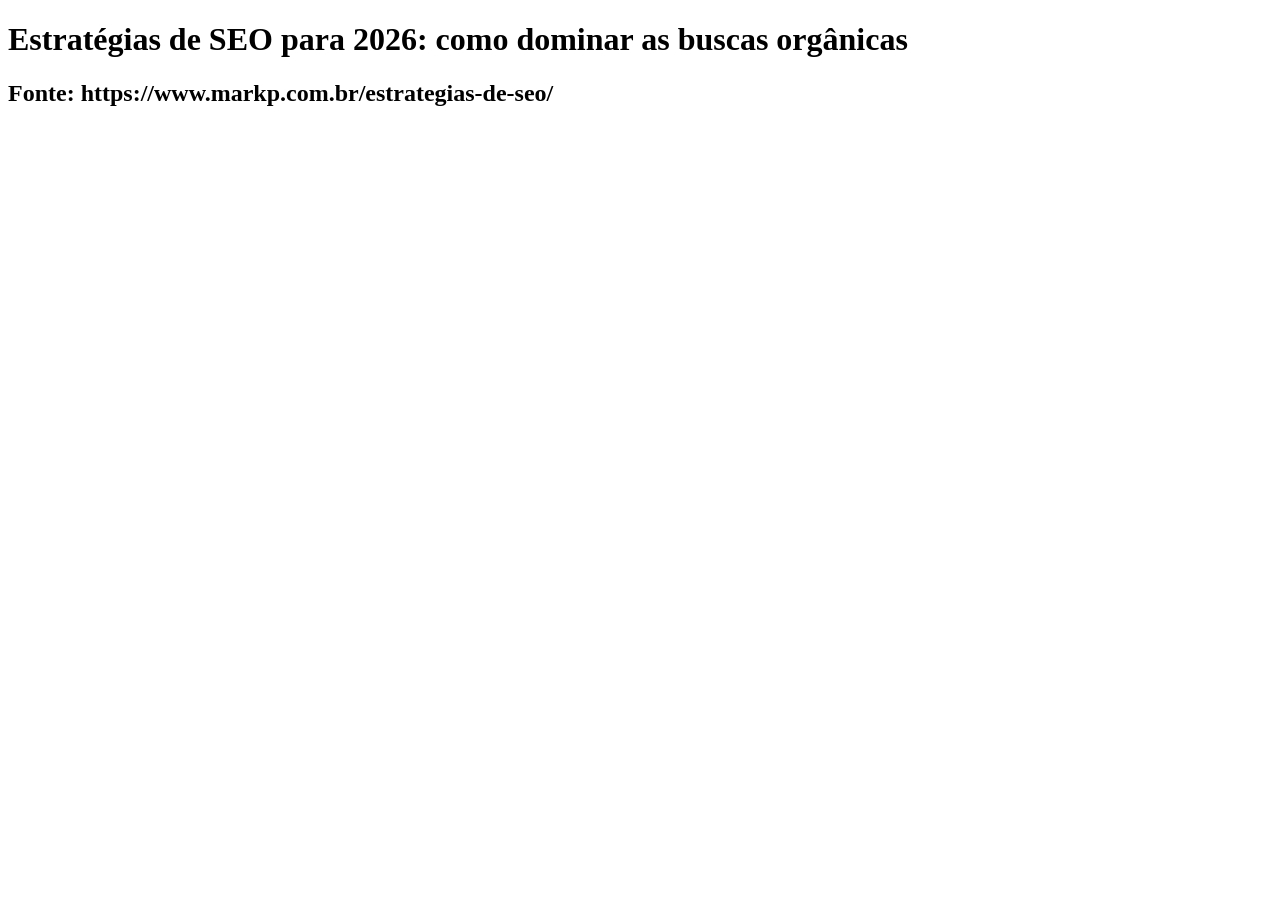
==== main.html @ b08e0358 "primeiro html" ====
<!DOCTYPE html>
<html lang="pt-br">
<head>
    <meta charset="UTF-8">
    <meta name="viewport" content="width=device-width, initial-scale=1.0">
    <title>Estratégias de SEO em 2026</title>
    <link rel="stylesheet" href="style.css">
</head>
<body>

    <h1 class="titulo">Estratégias de SEO para 2026: como dominar as buscas orgânicas</h1>
    <h2>Fonte: https://www.markp.com.br/estrategias-de-seo/</h2>


</body>
</html>
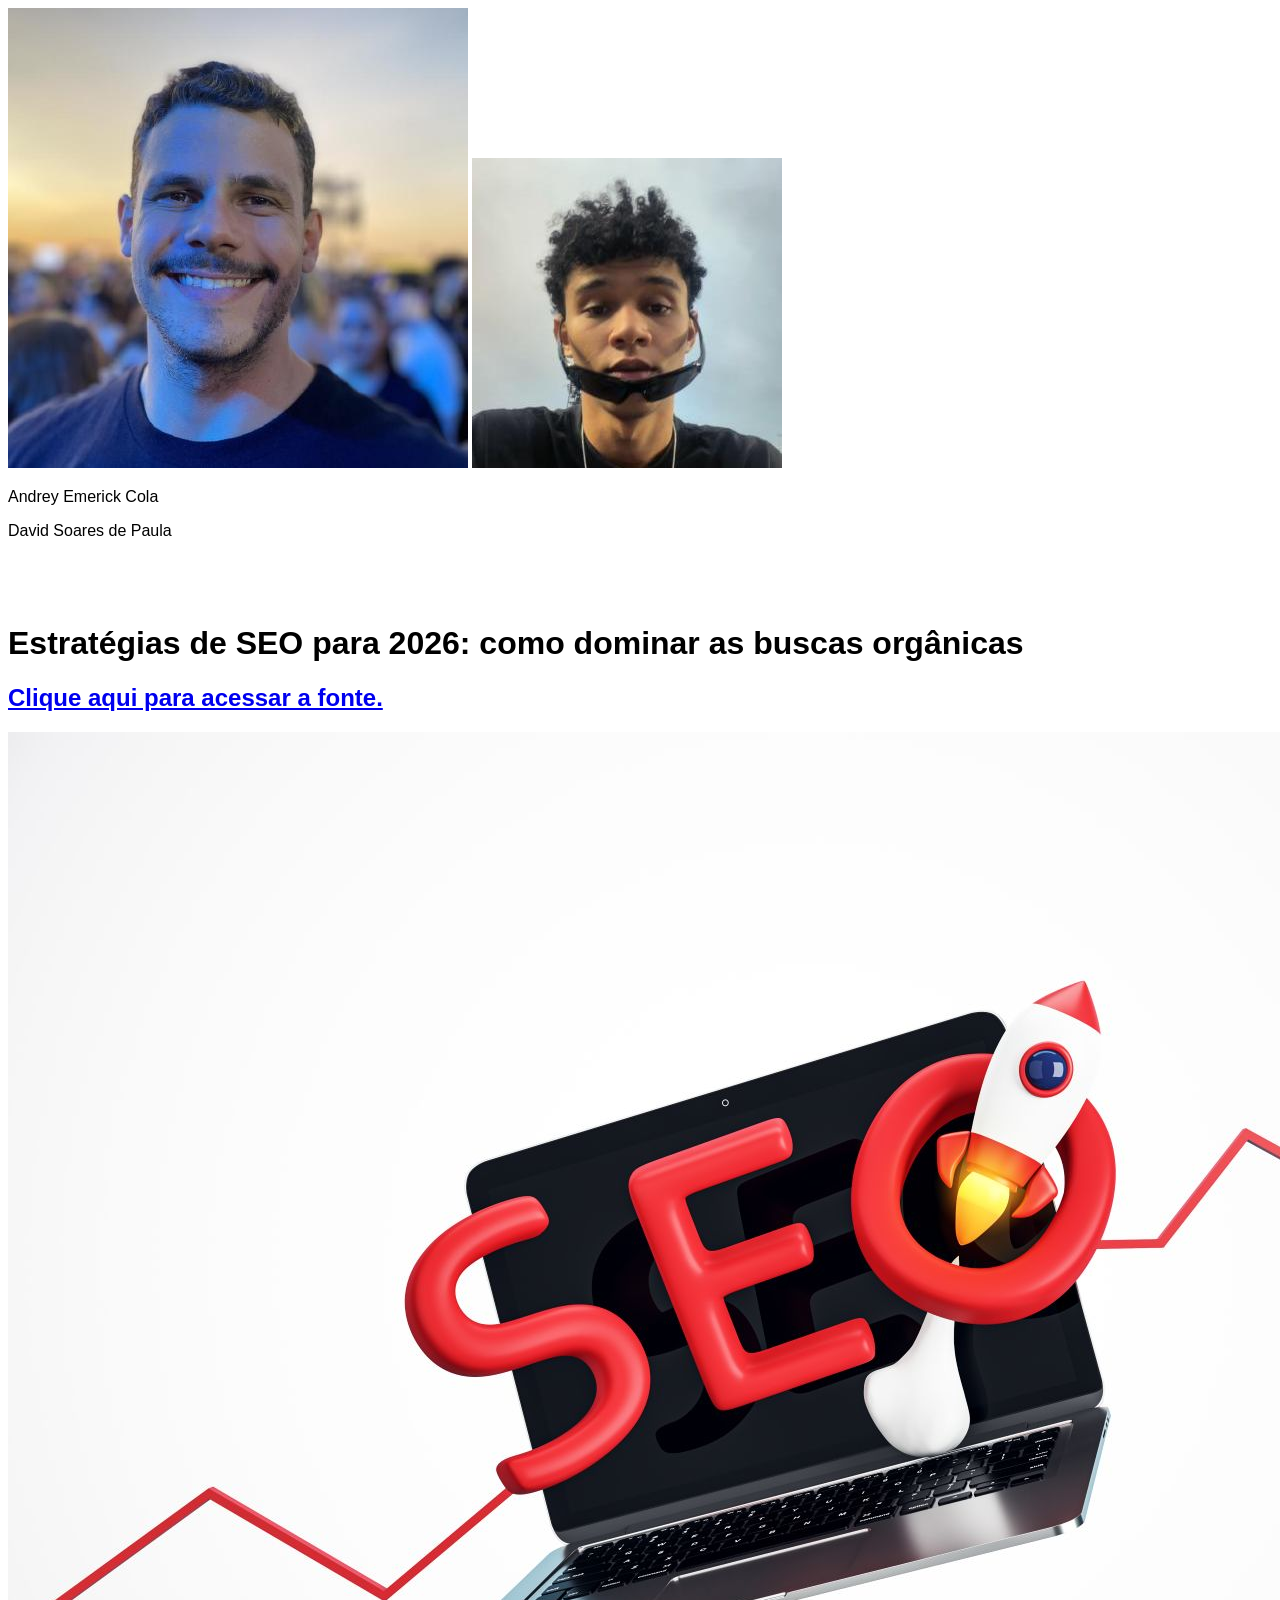
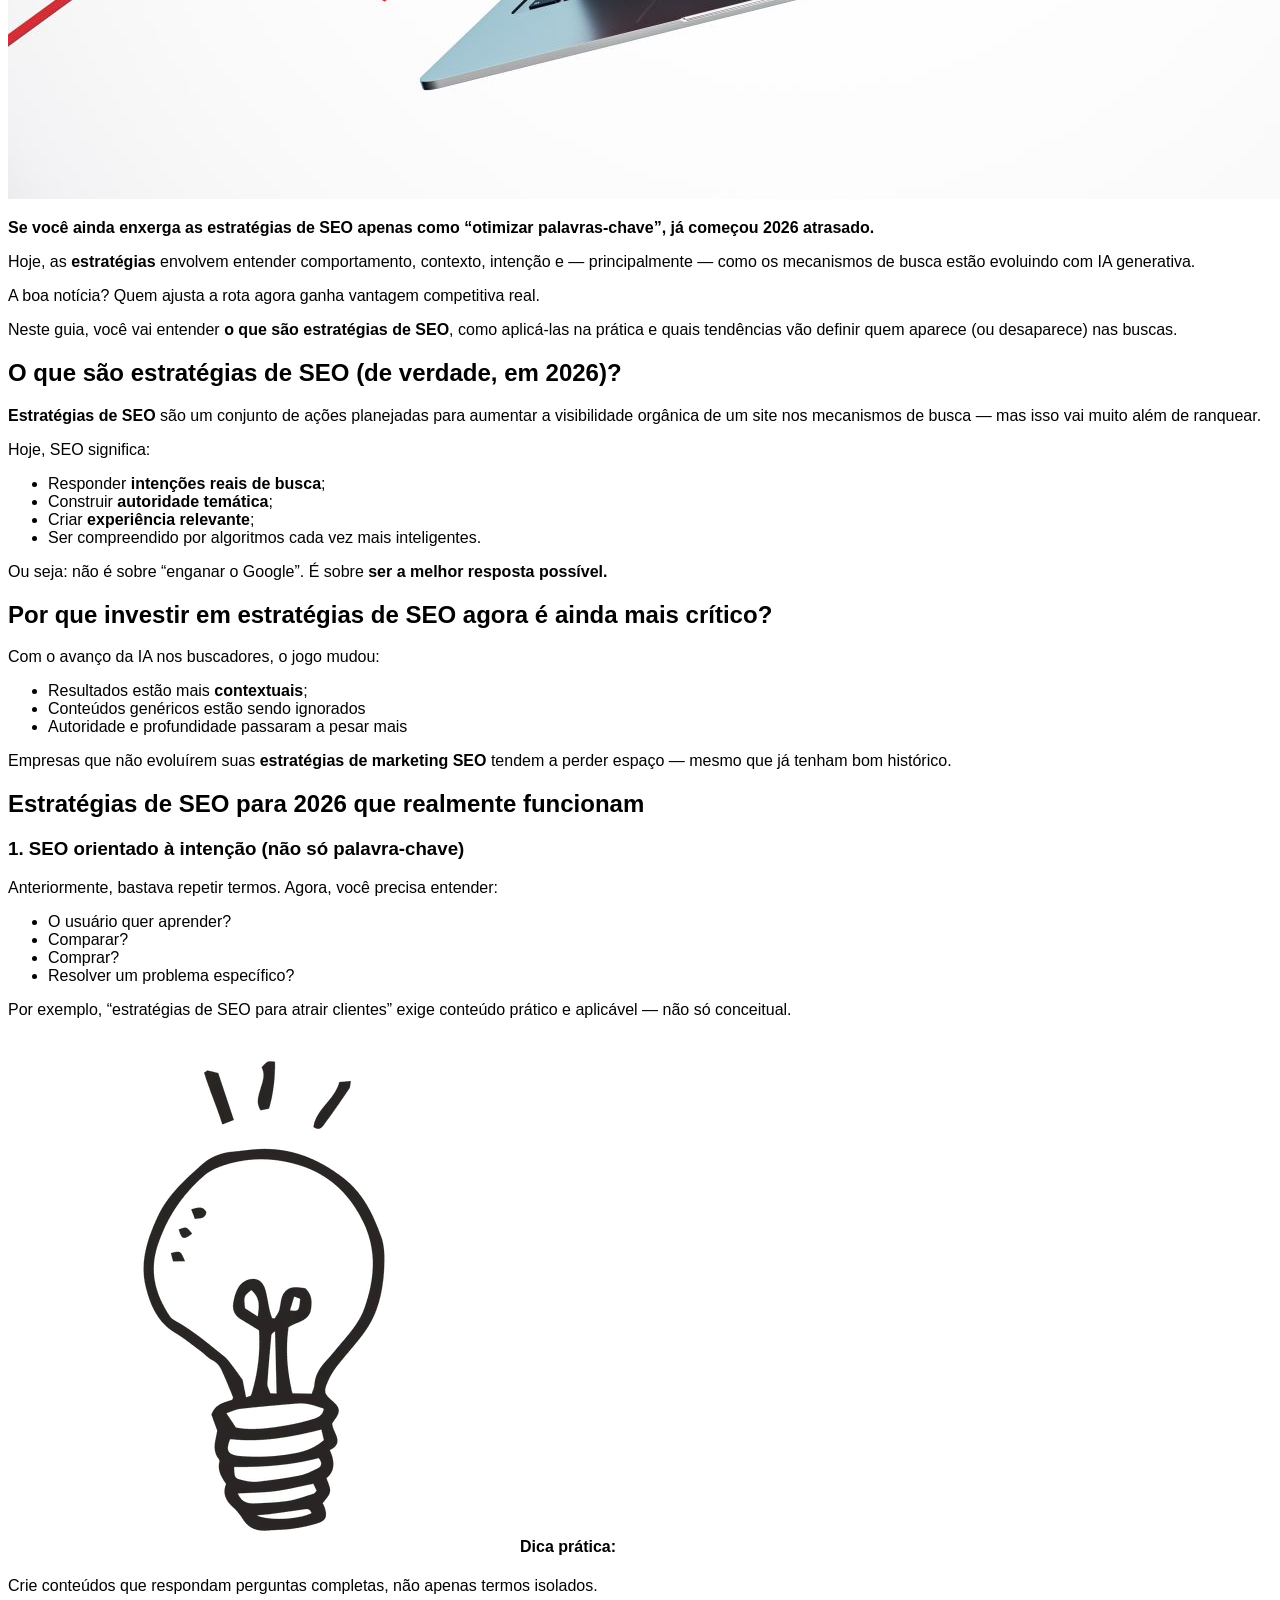
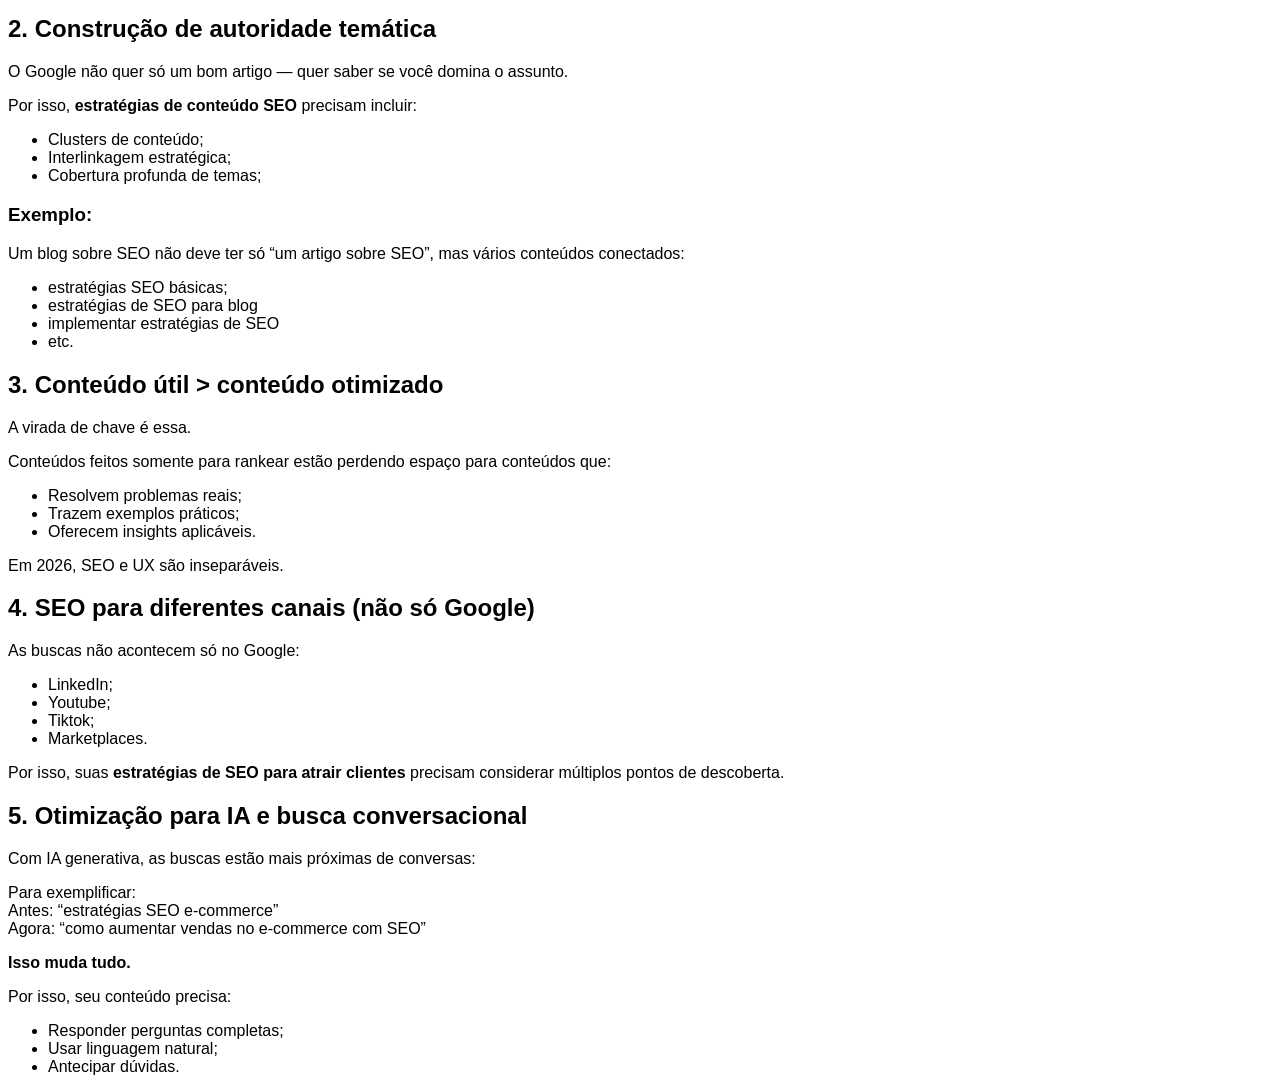
==== commit 92dd441a: "ate quinto topico" ====
--- a/main.html
+++ b/main.html
@@ -7,10 +7,103 @@
     <link rel="stylesheet" href="style.css">
 </head>
 <body>
+    <header>
+        <img src="assets/andrey_pfp.jpg" alt="Foto de perfil aluno Andrey">
+        <img src="assets/david_pfp.jpg" alt="Foto de perfil aluno David">
+        <p>Andrey Emerick Cola</p>
+        <p>David Soares de Paula</p>
+        <img src="assets/logoUnoesteBranco.png" alt="Logo Universidade do Oeste Paulista">
+    </header>
+    <div>
+        <h1>Estratégias de SEO para 2026: como dominar as buscas orgânicas</h1>
+        <h2><a href="https://www.markp.com.br/estrategias-de-seo/">Clique aqui para acessar a fonte.</a></h2>
+        <img src="assets/MarkP-Estrategias-de-SEO-MarkP.jpg" alt="Imagem Ilustrativa do Termo SEO">
+        <p><strong>Se você ainda enxerga as estratégias de SEO apenas como “otimizar palavras-chave”, já começou 2026 atrasado.</strong></p>
+        <p>Hoje, as <strong>estratégias</strong> envolvem entender comportamento, contexto, intenção e — principalmente — como os mecanismos de busca estão evoluindo com IA generativa.</p>
+        <p>A boa notícia? Quem ajusta a rota agora ganha vantagem competitiva real.</p>
+        <p>Neste guia, você vai entender <strong>o que são estratégias de SEO</strong>, como aplicá-las na prática e quais tendências vão definir quem aparece (ou desaparece) nas buscas. </p>
+    
+        <h2>O que são estratégias de SEO (de verdade, em 2026)?</h2>
+        <p><strong>Estratégias de SEO</strong> são um conjunto de ações planejadas para aumentar a visibilidade orgânica de um site nos mecanismos de busca — mas isso vai muito além de ranquear.</p>
+        <p>Hoje, SEO significa:</p>
+        <ul>
+            <li>Responder <strong>intenções reais de busca</strong>;</li>
+            <li>Construir <strong>autoridade temática</strong>;</li>
+            <li>Criar <strong>experiência relevante</strong>;</li>
+            <li>Ser compreendido por algoritmos cada vez mais inteligentes.</li>
+        </ul>
+        <p>Ou seja: não é sobre “enganar o Google”. É sobre <strong>ser a melhor resposta possível.</strong></p>
 
-    <h1 class="titulo">Estratégias de SEO para 2026: como dominar as buscas orgânicas</h1>
-    <h2>Fonte: https://www.markp.com.br/estrategias-de-seo/</h2>
+        <h2>Por que investir em estratégias de SEO agora é ainda mais crítico?</h2>
+        <p>Com o avanço da IA nos buscadores, o jogo mudou:</p>
+        <ul>
+            <li>Resultados estão mais <strong>contextuais</strong>;</li>
+            <li>Conteúdos genéricos estão sendo ignorados </li>
+            <li>Autoridade e profundidade passaram a pesar mais</li>
+        </ul>
+        <p>Empresas que não evoluírem suas <strong>estratégias de marketing SEO</strong> tendem a perder espaço — mesmo que já tenham bom histórico.</p>
 
+        <h2>Estratégias de SEO para 2026 que realmente funcionam</h2>
+        <h3>1. SEO orientado à intenção (não só palavra-chave)</h3>
+        <p>Anteriormente, bastava repetir termos. Agora, você precisa entender:</p>
+        <ul>
+            <li>O usuário quer aprender?</li>
+            <li>Comparar?</li>
+            <li>Comprar?</li>
+            <li>Resolver um problema específico?</li>
+        </ul>
+        <p>Por exemplo, “estratégias de SEO para atrair clientes” exige conteúdo prático e aplicável — não só conceitual.</p>
+        <h4><img src="assets/lampada.webp" alt="Imagem Ilustrativa">Dica prática:</h4>
+        <p>Crie conteúdos que respondam perguntas completas, não apenas termos isolados.</p>
+
+        <h2>2. Construção de autoridade temática</h2>
+        <p>O Google não quer só um bom artigo — quer saber se você domina o assunto.</p>
+        <p>Por isso, <strong>estratégias de conteúdo SEO</strong> precisam incluir:</p>
+        <ul>
+            <li>Clusters de conteúdo;</li>
+            <li>Interlinkagem estratégica;</li>
+            <li>Cobertura profunda de temas;</li>
+        </ul>
+        <h3>Exemplo:</h3>
+        <p>Um blog sobre SEO não deve ter só “um artigo sobre SEO”, mas vários conteúdos conectados:</p>
+        <ul>
+            <li>estratégias SEO básicas;</li>
+            <li>estratégias de SEO para blog</li>
+            <li>implementar estratégias de SEO</li>
+            <li>etc.</li>
+        </ul>
+
+        <h2>3. Conteúdo útil > conteúdo otimizado</h2>
+        <p>A virada de chave é essa.</p>
+        <p>Conteúdos feitos somente para rankear estão perdendo espaço para conteúdos que:</p>
+        <ul>
+            <li>Resolvem problemas reais;</li>
+            <li>Trazem exemplos práticos;</li>
+            <li>Oferecem insights aplicáveis.</li>
+        </ul>
+        <p>Em 2026, SEO e UX são inseparáveis.</p>
+
+        <h2>4. SEO para diferentes canais (não só Google)</h2>
+        <p>As buscas não acontecem só no Google:</p>
+        <ul>
+            <li>LinkedIn;</li>
+            <li>Youtube;</li>
+            <li>Tiktok;</li>
+            <li>Marketplaces.</li>
+        </ul>
+        <p>Por isso, suas <strong>estratégias de SEO para atrair clientes</strong> precisam considerar múltiplos pontos de descoberta.</p>
+        
+        <h2>5. Otimização para IA e busca conversacional</h2>
+        <p>Com IA generativa, as buscas estão mais próximas de conversas:</p>
+        <p>Para exemplificar:<br>Antes: “estratégias SEO e-commerce”<br>Agora: “como aumentar vendas no e-commerce com SEO”</p>
+        <p><strong>Isso muda tudo.</strong></p>
+        <p>Por isso, seu conteúdo precisa:</p>
+        <ul>
+            <li>Responder perguntas completas;</li>
+            <li>Usar linguagem natural;</li>
+            <li>Antecipar dúvidas.</li>
+        </ul>
+    </div>
 
 </body>
 </html>
--- a/style.css
+++ b/style.css
@@ -0,0 +1,13 @@
+*{
+    font-family: 'Trebuchet MS', 'Lucida Sans Unicode', 'Lucida Grande', 'Lucida Sans', Arial, sans-serif;
+}
+.titulo{
+    margin-top: 50px;
+    text-align: center;
+    font-size: 3rem;
+    text-transform: uppercase;
+}
+.subtitulo{
+    text-align: center;
+    font-size: 1rem;
+}
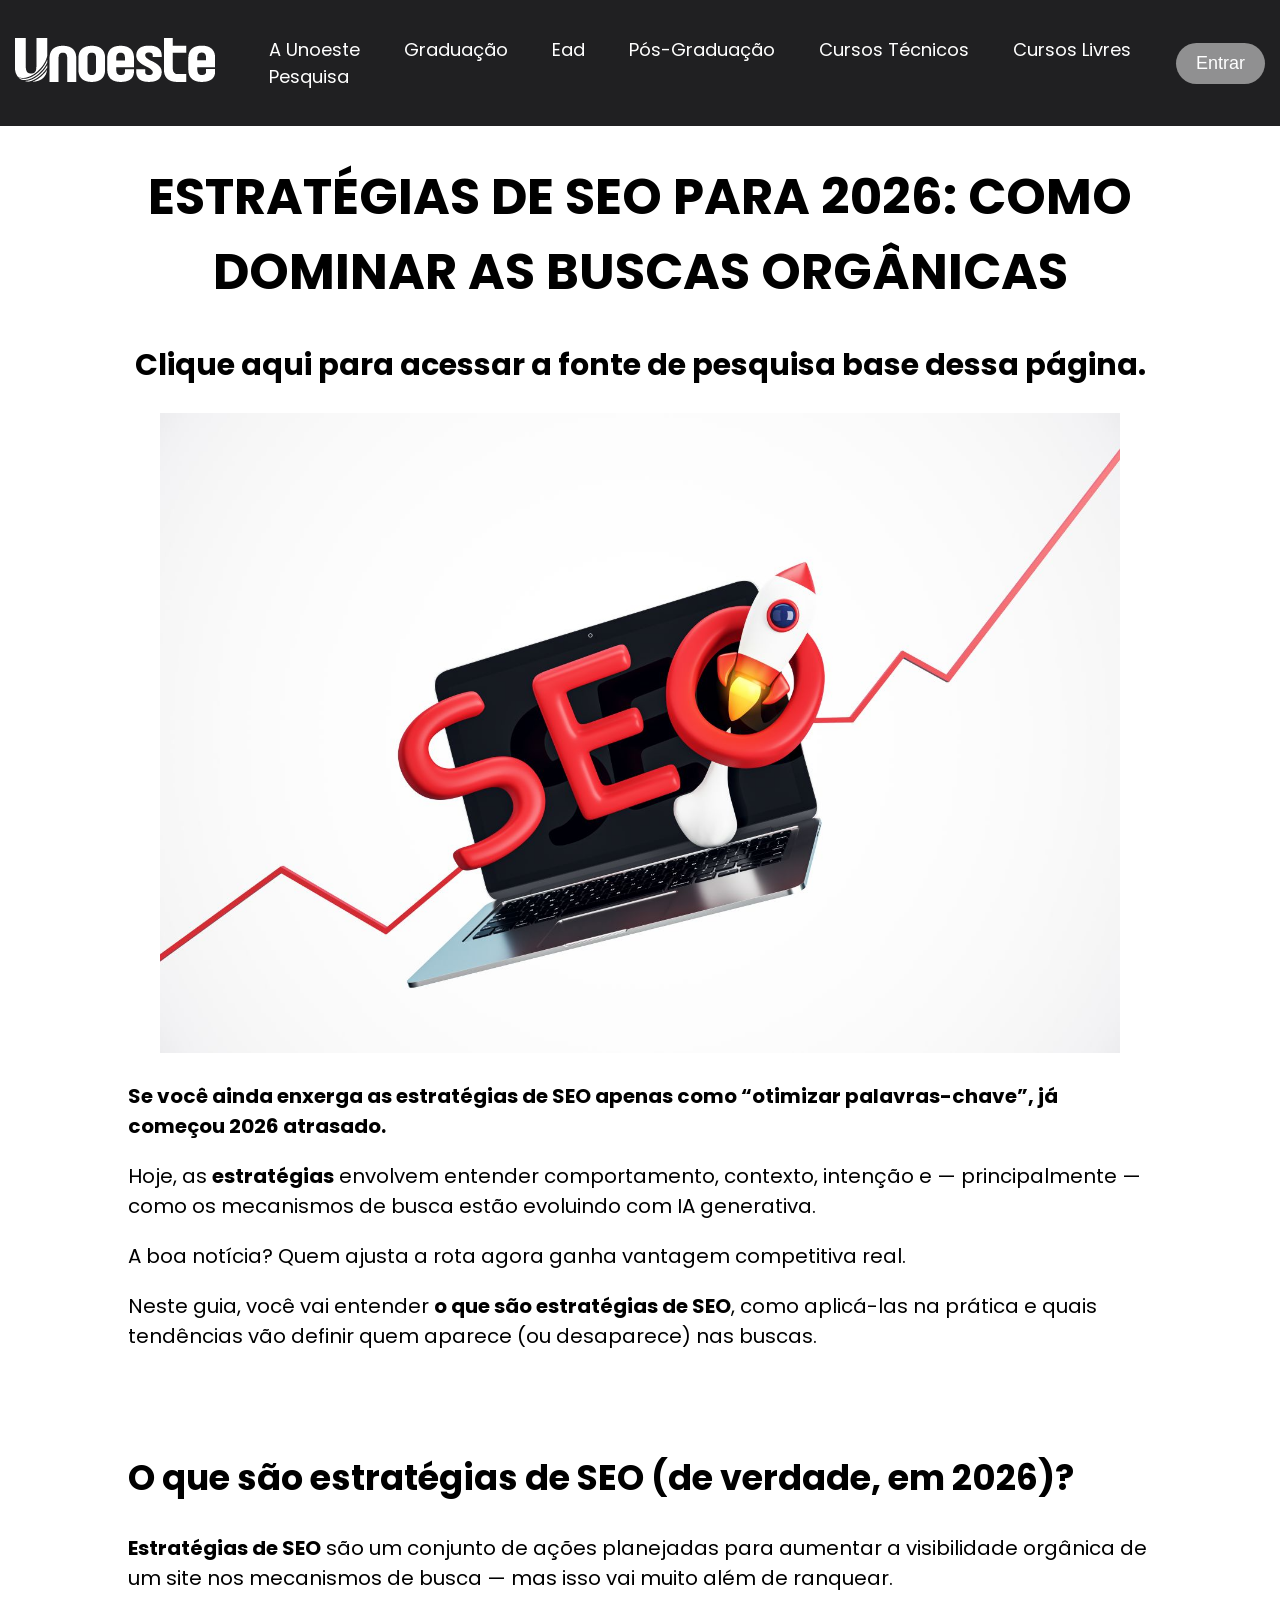
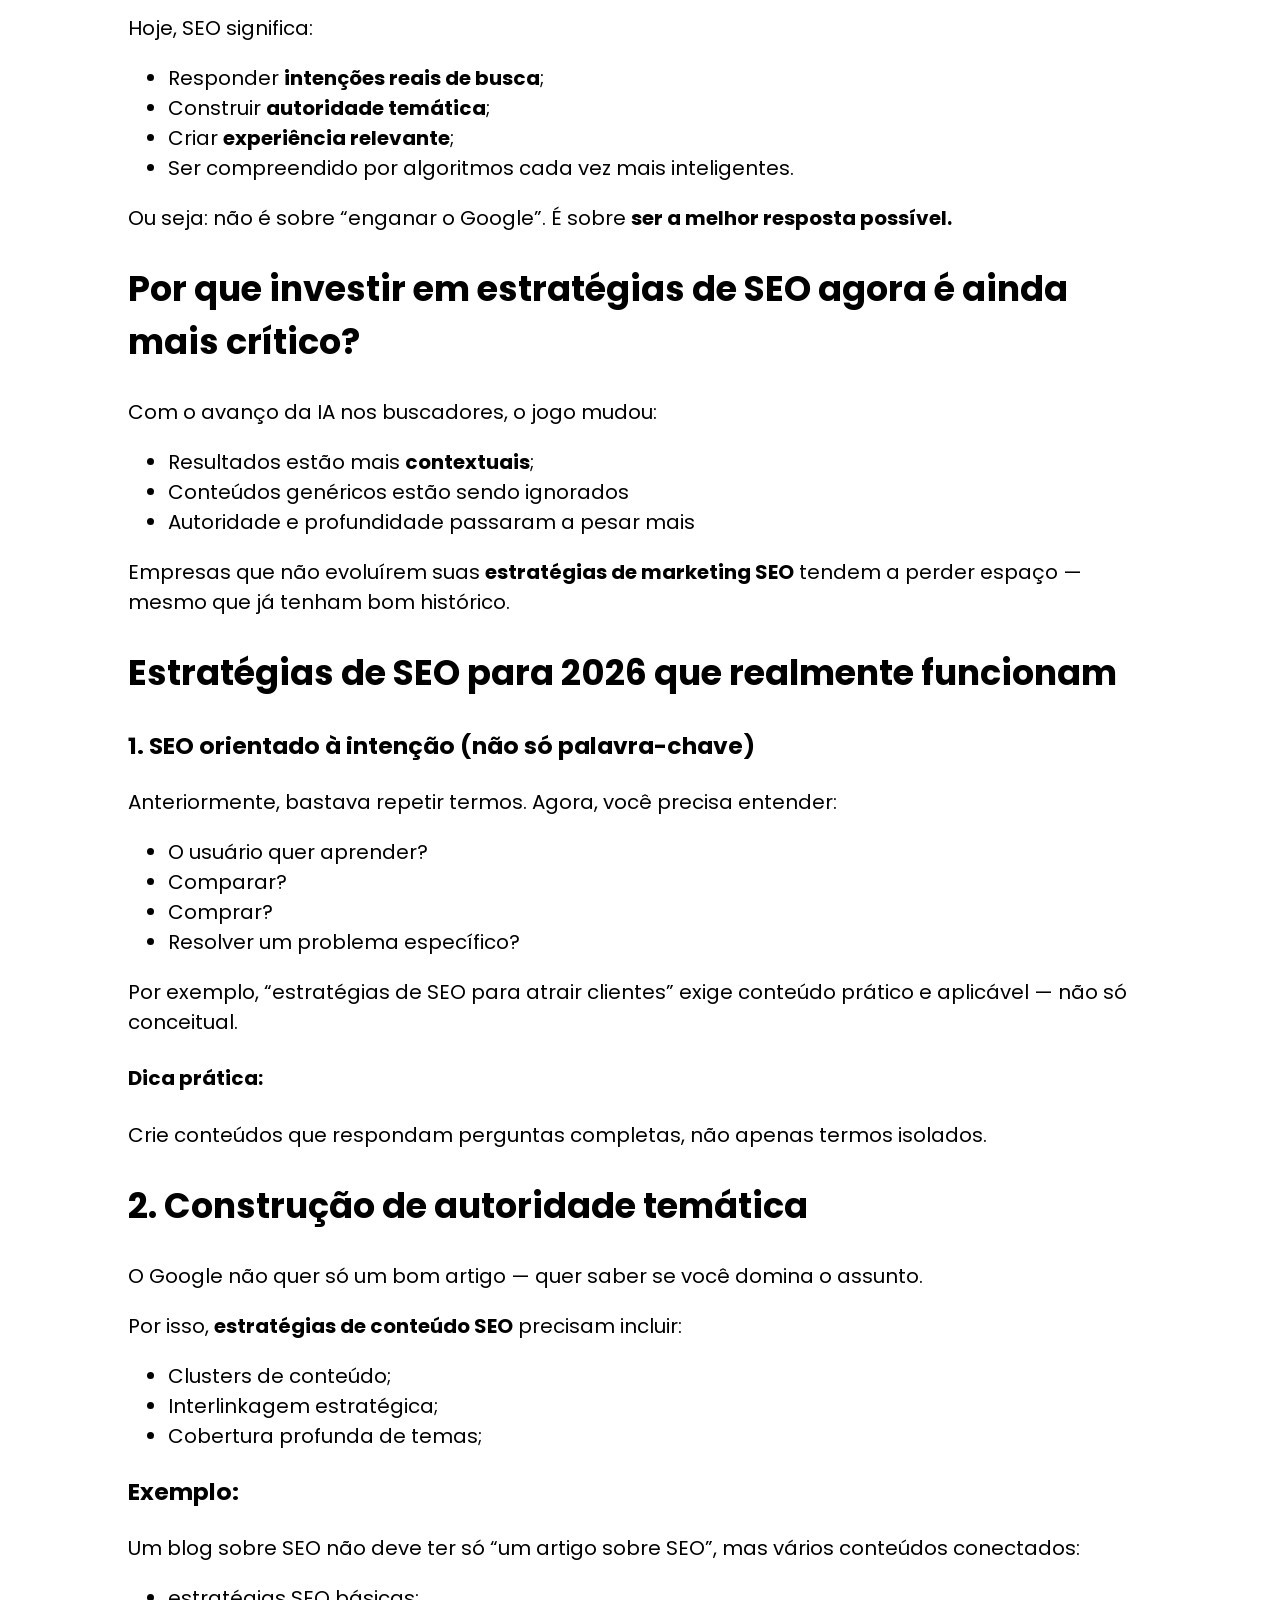
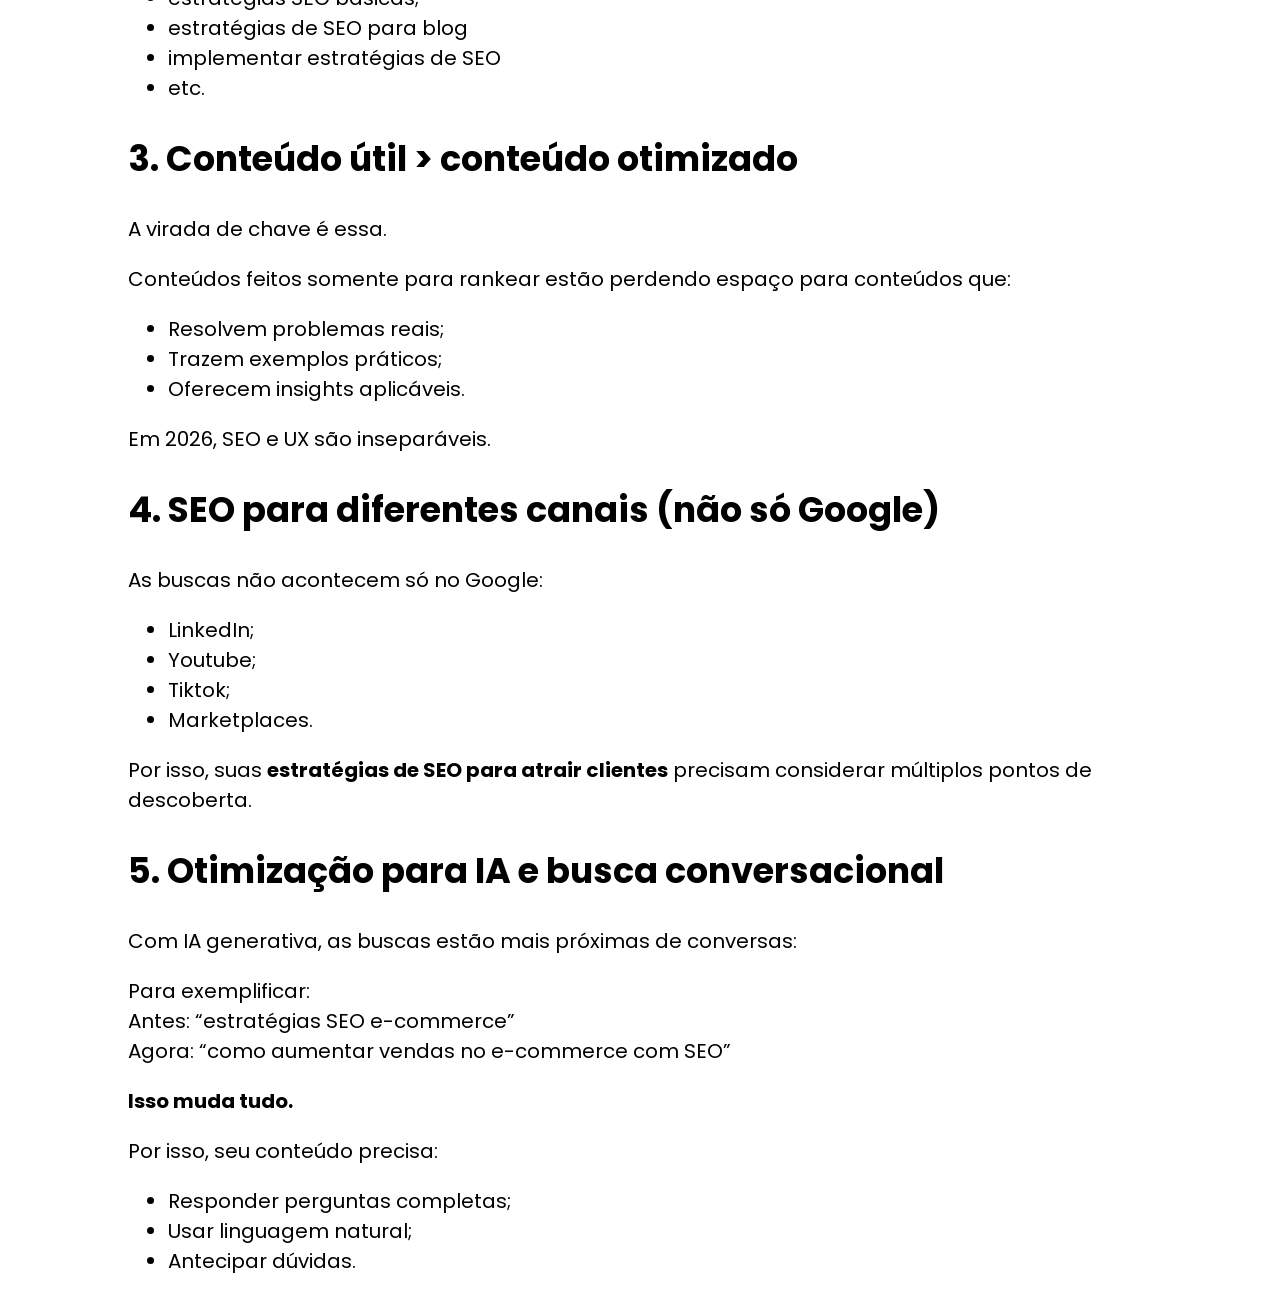
==== commit 72d17d8a: "css 2.0" ====
--- a/main.html
+++ b/main.html
@@ -4,105 +4,121 @@
     <meta charset="UTF-8">
     <meta name="viewport" content="width=device-width, initial-scale=1.0">
     <title>Estratégias de SEO em 2026</title>
-    <link rel="stylesheet" href="style.css">
+    <link rel="stylesheet" href="style2.css">
+    <link rel="preconnect" href="https://fonts.googleapis.com">
+<link rel="preconnect" href="https://fonts.gstatic.com" crossorigin>
+<link href="https://fonts.googleapis.com/css2?family=Epilogue:ital,wght@0,100..900;1,100..900&family=Figtree:ital,wght@0,300..900;1,300..900&family=Poppins:ital,wght@0,100;0,200;0,300;0,400;0,500;0,600;0,700;0,800;0,900;1,100;1,200;1,300;1,400;1,500;1,600;1,700;1,800;1,900&family=Rubik+Mono+One&display=swap" rel="stylesheet">
 </head>
-<body>
-    <header>
-        <img src="assets/andrey_pfp.jpg" alt="Foto de perfil aluno Andrey">
-        <img src="assets/david_pfp.jpg" alt="Foto de perfil aluno David">
-        <p>Andrey Emerick Cola</p>
-        <p>David Soares de Paula</p>
-        <img src="assets/logoUnoesteBranco.png" alt="Logo Universidade do Oeste Paulista">
-    </header>
-    <div>
-        <h1>Estratégias de SEO para 2026: como dominar as buscas orgânicas</h1>
-        <h2><a href="https://www.markp.com.br/estrategias-de-seo/">Clique aqui para acessar a fonte.</a></h2>
-        <img src="assets/MarkP-Estrategias-de-SEO-MarkP.jpg" alt="Imagem Ilustrativa do Termo SEO">
-        <p><strong>Se você ainda enxerga as estratégias de SEO apenas como “otimizar palavras-chave”, já começou 2026 atrasado.</strong></p>
-        <p>Hoje, as <strong>estratégias</strong> envolvem entender comportamento, contexto, intenção e — principalmente — como os mecanismos de busca estão evoluindo com IA generativa.</p>
-        <p>A boa notícia? Quem ajusta a rota agora ganha vantagem competitiva real.</p>
-        <p>Neste guia, você vai entender <strong>o que são estratégias de SEO</strong>, como aplicá-las na prática e quais tendências vão definir quem aparece (ou desaparece) nas buscas. </p>
+<body class="formatacao">
+        <header class="menu">
+            <span class="logotipo"><img src="assets/logoUnoesteBranco.png" alt="Logo Unoeste"></span>
+            <nav>
+                <ul class="navegacao">
+                    <li><a href="">a unoeste</a></li>
+                    <li><a href="">graduação</a></li>
+                    <li><a href="">ead</a></li>
+                    <li><a href="">pós-graduação</a></li>
+                    <li><a href="">cursos técnicos</a></li>
+                    <li><a href="">cursos livres</a></li>
+                    <li><a href="">pesquisa</a></li>
+                </ul>
+            </nav>
+            <a href=""><button class="botaoLogin">Entrar</button></a>
+        </header>
+    </div>
+    <div class="conteudo">
+        <h1 class="titulo">Estratégias de SEO para 2026: como dominar as buscas orgânicas</h1>
+        <h2><a href="https://www.markp.com.br/estrategias-de-seo/" class="subtitulo">Clique aqui para acessar a fonte de pesquisa base dessa página.</a></h2>
+        <img class="ilustracao" src="assets/MarkP-Estrategias-de-SEO-MarkP.jpg" alt="Imagem Ilustrativa do Termo SEO">
+        <div class="introducao">
+            <p><strong>Se você ainda enxerga as estratégias de SEO apenas como “otimizar palavras-chave”, já começou 2026 atrasado.</strong></p>
+            <p>Hoje, as <strong>estratégias</strong> envolvem entender comportamento, contexto, intenção e — principalmente — como os mecanismos de busca estão evoluindo com IA generativa.</p>
+            <p>A boa notícia? Quem ajusta a rota agora ganha vantagem competitiva real.</p>
+            <p>Neste guia, você vai entender <strong>o que são estratégias de SEO</strong>, como aplicá-las na prática e quais tendências vão definir quem aparece (ou desaparece) nas buscas. </p>
+        </div>
     
-        <h2>O que são estratégias de SEO (de verdade, em 2026)?</h2>
-        <p><strong>Estratégias de SEO</strong> são um conjunto de ações planejadas para aumentar a visibilidade orgânica de um site nos mecanismos de busca — mas isso vai muito além de ranquear.</p>
-        <p>Hoje, SEO significa:</p>
-        <ul>
-            <li>Responder <strong>intenções reais de busca</strong>;</li>
-            <li>Construir <strong>autoridade temática</strong>;</li>
-            <li>Criar <strong>experiência relevante</strong>;</li>
-            <li>Ser compreendido por algoritmos cada vez mais inteligentes.</li>
-        </ul>
-        <p>Ou seja: não é sobre “enganar o Google”. É sobre <strong>ser a melhor resposta possível.</strong></p>
-
-        <h2>Por que investir em estratégias de SEO agora é ainda mais crítico?</h2>
-        <p>Com o avanço da IA nos buscadores, o jogo mudou:</p>
-        <ul>
-            <li>Resultados estão mais <strong>contextuais</strong>;</li>
-            <li>Conteúdos genéricos estão sendo ignorados </li>
-            <li>Autoridade e profundidade passaram a pesar mais</li>
-        </ul>
-        <p>Empresas que não evoluírem suas <strong>estratégias de marketing SEO</strong> tendem a perder espaço — mesmo que já tenham bom histórico.</p>
-
-        <h2>Estratégias de SEO para 2026 que realmente funcionam</h2>
-        <h3>1. SEO orientado à intenção (não só palavra-chave)</h3>
-        <p>Anteriormente, bastava repetir termos. Agora, você precisa entender:</p>
-        <ul>
-            <li>O usuário quer aprender?</li>
-            <li>Comparar?</li>
-            <li>Comprar?</li>
-            <li>Resolver um problema específico?</li>
-        </ul>
-        <p>Por exemplo, “estratégias de SEO para atrair clientes” exige conteúdo prático e aplicável — não só conceitual.</p>
-        <h4><img src="assets/lampada.webp" alt="Imagem Ilustrativa">Dica prática:</h4>
-        <p>Crie conteúdos que respondam perguntas completas, não apenas termos isolados.</p>
-
-        <h2>2. Construção de autoridade temática</h2>
-        <p>O Google não quer só um bom artigo — quer saber se você domina o assunto.</p>
-        <p>Por isso, <strong>estratégias de conteúdo SEO</strong> precisam incluir:</p>
-        <ul>
-            <li>Clusters de conteúdo;</li>
-            <li>Interlinkagem estratégica;</li>
-            <li>Cobertura profunda de temas;</li>
-        </ul>
-        <h3>Exemplo:</h3>
-        <p>Um blog sobre SEO não deve ter só “um artigo sobre SEO”, mas vários conteúdos conectados:</p>
-        <ul>
-            <li>estratégias SEO básicas;</li>
-            <li>estratégias de SEO para blog</li>
-            <li>implementar estratégias de SEO</li>
-            <li>etc.</li>
-        </ul>
-
-        <h2>3. Conteúdo útil > conteúdo otimizado</h2>
-        <p>A virada de chave é essa.</p>
-        <p>Conteúdos feitos somente para rankear estão perdendo espaço para conteúdos que:</p>
-        <ul>
-            <li>Resolvem problemas reais;</li>
-            <li>Trazem exemplos práticos;</li>
-            <li>Oferecem insights aplicáveis.</li>
-        </ul>
-        <p>Em 2026, SEO e UX são inseparáveis.</p>
-
-        <h2>4. SEO para diferentes canais (não só Google)</h2>
-        <p>As buscas não acontecem só no Google:</p>
-        <ul>
-            <li>LinkedIn;</li>
-            <li>Youtube;</li>
-            <li>Tiktok;</li>
-            <li>Marketplaces.</li>
-        </ul>
-        <p>Por isso, suas <strong>estratégias de SEO para atrair clientes</strong> precisam considerar múltiplos pontos de descoberta.</p>
-        
-        <h2>5. Otimização para IA e busca conversacional</h2>
-        <p>Com IA generativa, as buscas estão mais próximas de conversas:</p>
-        <p>Para exemplificar:<br>Antes: “estratégias SEO e-commerce”<br>Agora: “como aumentar vendas no e-commerce com SEO”</p>
-        <p><strong>Isso muda tudo.</strong></p>
-        <p>Por isso, seu conteúdo precisa:</p>
-        <ul>
-            <li>Responder perguntas completas;</li>
-            <li>Usar linguagem natural;</li>
-            <li>Antecipar dúvidas.</li>
-        </ul>
+        <div class="topicos">
+            <div>
+                <h2 >O que são estratégias de SEO (de verdade, em 2026)?</h2>
+                <p><strong>Estratégias de SEO</strong> são um conjunto de ações planejadas para aumentar a visibilidade orgânica de um site nos mecanismos de busca — mas isso vai muito além de ranquear.</p>
+                <p>Hoje, SEO significa:</p>
+                <ul class="listas">
+                    <li>Responder <strong>intenções reais de busca</strong>;</li>
+                    <li>Construir <strong>autoridade temática</strong>;</li>
+                    <li>Criar <strong>experiência relevante</strong>;</li>
+                    <li>Ser compreendido por algoritmos cada vez mais inteligentes.</li>
+                </ul>
+                <p>Ou seja: não é sobre “enganar o Google”. É sobre <strong>ser a melhor resposta possível.</strong></p>
+            </div>
+            
+            <div>
+                <h2>Por que investir em estratégias de SEO agora é ainda mais crítico?</h2>
+                <p>Com o avanço da IA nos buscadores, o jogo mudou:</p>
+                <ul>
+                    <li>Resultados estão mais <strong>contextuais</strong>;</li>
+                    <li>Conteúdos genéricos estão sendo ignorados </li>
+                    <li>Autoridade e profundidade passaram a pesar mais</li>
+                </ul>
+                <p>Empresas que não evoluírem suas <strong>estratégias de marketing SEO</strong> tendem a perder espaço — mesmo que já tenham bom histórico.</p>
+            </div>
+            <h2>Estratégias de SEO para 2026 que realmente funcionam</h2>
+            <h3>1. SEO orientado à intenção (não só palavra-chave)</h3>
+            <p>Anteriormente, bastava repetir termos. Agora, você precisa entender:</p>
+            <ul>
+                <li>O usuário quer aprender?</li>
+                <li>Comparar?</li>
+                <li>Comprar?</li>
+                <li>Resolver um problema específico?</li>
+            </ul>
+            <p>Por exemplo, “estratégias de SEO para atrair clientes” exige conteúdo prático e aplicável — não só conceitual.</p>
+            <h4>Dica prática:</h4>
+            <p>Crie conteúdos que respondam perguntas completas, não apenas termos isolados.</p>
+            <h2>2. Construção de autoridade temática</h2>
+            <p>O Google não quer só um bom artigo — quer saber se você domina o assunto.</p>
+            <p>Por isso, <strong>estratégias de conteúdo SEO</strong> precisam incluir:</p>
+            <ul>
+                <li>Clusters de conteúdo;</li>
+                <li>Interlinkagem estratégica;</li>
+                <li>Cobertura profunda de temas;</li>
+            </ul>
+            <h3>Exemplo:</h3>
+            <p>Um blog sobre SEO não deve ter só “um artigo sobre SEO”, mas vários conteúdos conectados:</p>
+            <ul>
+                <li>estratégias SEO básicas;</li>
+                <li>estratégias de SEO para blog</li>
+                <li>implementar estratégias de SEO</li>
+                <li>etc.</li>
+            </ul>
+            <h2>3. Conteúdo útil > conteúdo otimizado</h2>
+            <p>A virada de chave é essa.</p>
+            <p>Conteúdos feitos somente para rankear estão perdendo espaço para conteúdos que:</p>
+            <ul>
+                <li>Resolvem problemas reais;</li>
+                <li>Trazem exemplos práticos;</li>
+                <li>Oferecem insights aplicáveis.</li>
+            </ul>
+            <p>Em 2026, SEO e UX são inseparáveis.</p>
+            <h2>4. SEO para diferentes canais (não só Google)</h2>
+            <p>As buscas não acontecem só no Google:</p>
+            <ul>
+                <li>LinkedIn;</li>
+                <li>Youtube;</li>
+                <li>Tiktok;</li>
+                <li>Marketplaces.</li>
+            </ul>
+            <p>Por isso, suas <strong>estratégias de SEO para atrair clientes</strong> precisam considerar múltiplos pontos de descoberta.</p>
+            
+            <h2>5. Otimização para IA e busca conversacional</h2>
+            <p>Com IA generativa, as buscas estão mais próximas de conversas:</p>
+            <p>Para exemplificar:<br>Antes: “estratégias SEO e-commerce”<br>Agora: “como aumentar vendas no e-commerce com SEO”</p>
+            <p><strong>Isso muda tudo.</strong></p>
+            <p>Por isso, seu conteúdo precisa:</p>
+            <ul>
+                <li>Responder perguntas completas;</li>
+                <li>Usar linguagem natural;</li>
+                <li>Antecipar dúvidas.</li>
+            </ul>
+        </div>
     </div>
 
 </body>
--- a/style2.css
+++ b/style2.css
@@ -0,0 +1,83 @@
+.formatacao{
+    box-sizing: border-box;
+    margin: 0;
+    padding: 0;
+    font-family: "Poppins";
+    background-color: white;
+    
+}
+
+.menu{
+    li, a, button{
+    font-size: 18px;
+    color: white;
+    text-decoration: none;
+    }
+    display: flex;
+    justify-content: space-between;
+    align-items: center;
+    padding: 20px 15px;
+    background-color: #202022;
+}
+
+.logotipo{
+    width: 194px;
+}
+
+.navegacao{
+    list-style: none;
+    li{
+        display: inline-block;
+        padding: 0px 20px;
+        text-transform: capitalize;
+    }
+    li a:hover{
+        color: #6090d7;
+    }
+}
+
+.botaoLogin{
+    padding: 10px 20px;
+    background-color: rgba(255, 255, 255, 0.5);
+    border: none;
+    border-radius: 60px;
+    cursor:pointer;
+}
+
+.conteudo{
+    margin-left: 10%;
+    margin-right: 10%;
+    text-align: center;
+    font-size: 20px;
+}
+
+.titulo{
+    font-size: 50px;
+    text-align: center;
+    text-transform: uppercase;
+}
+
+.subtitulo{
+    text-decoration: none;
+    color: black;
+}
+
+.ilustracao{
+    width: 60rem;
+}
+
+.introducao{
+    text-align: start;
+}
+
+.topicos{
+    margin-top: 100px;
+    text-align: start;
+    font-size: 20px;
+    h2{
+        font-size: 35px;
+    }
+}
+
+
+
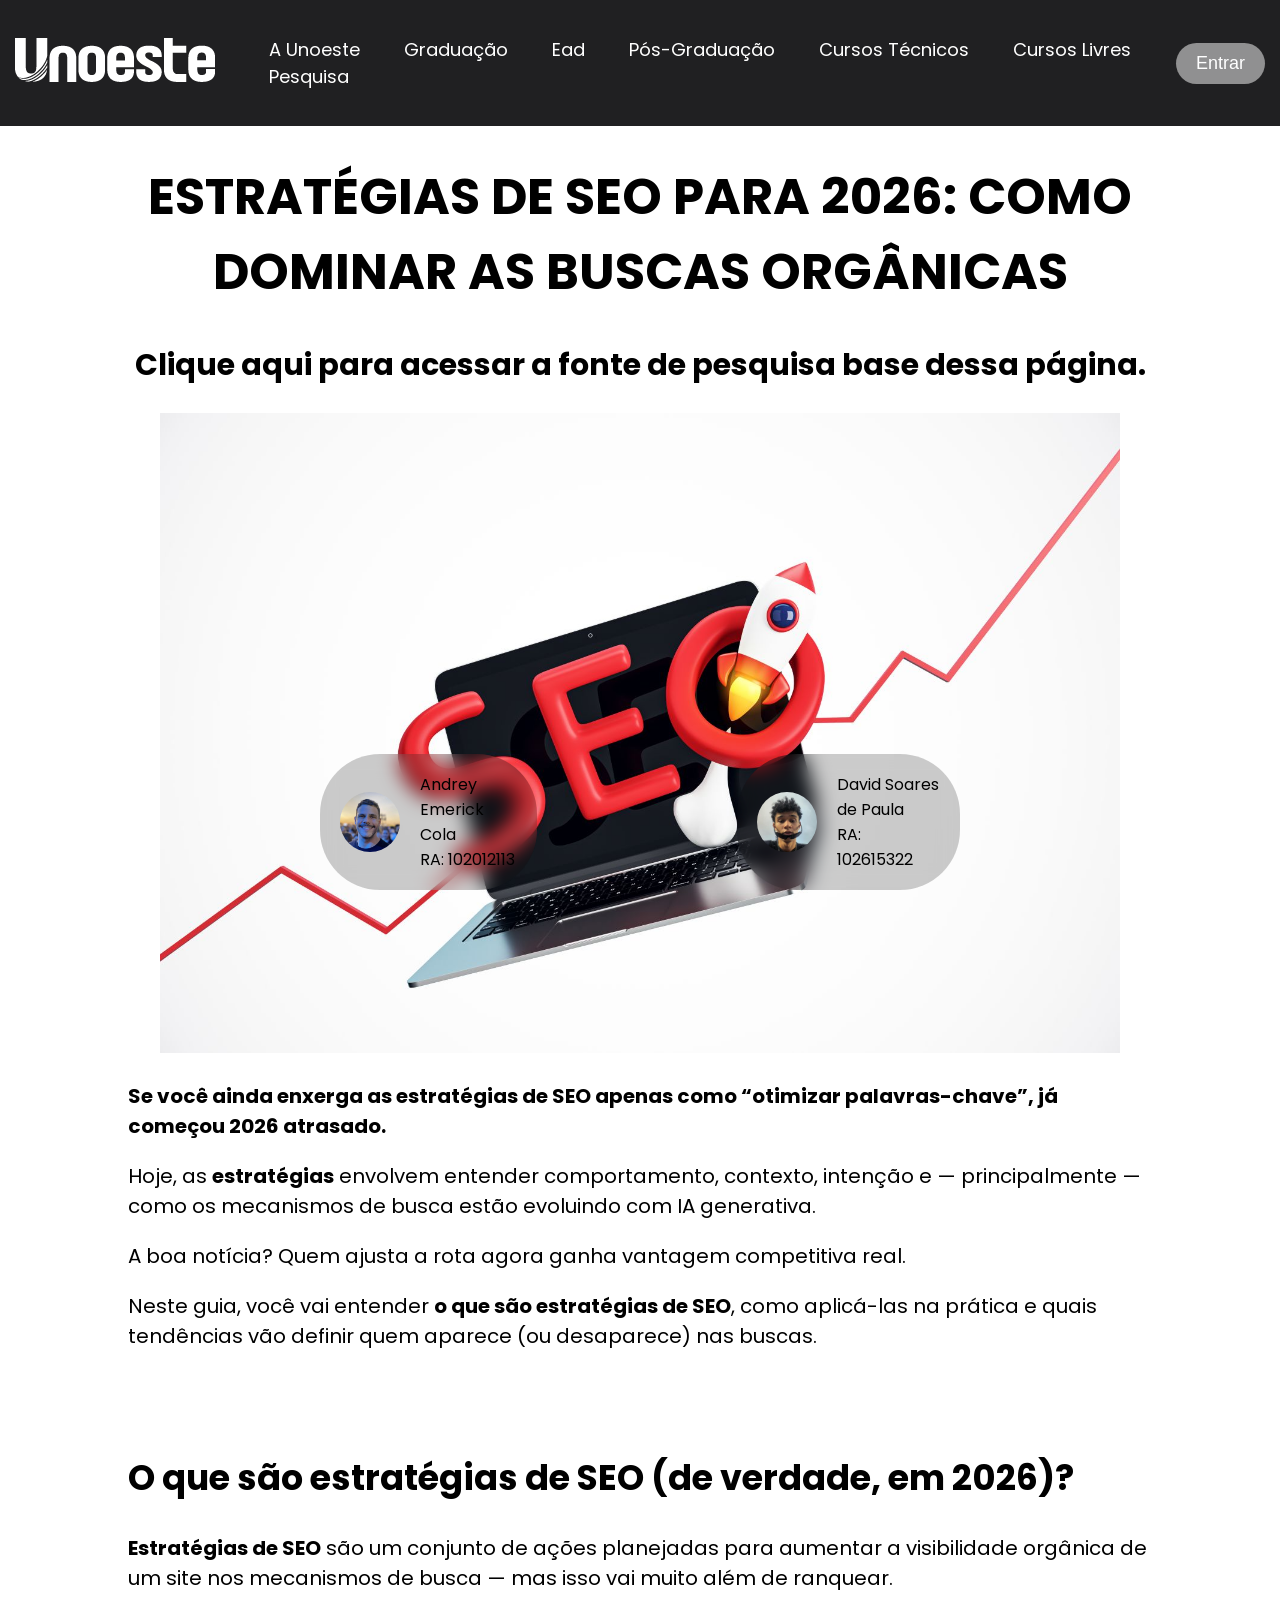
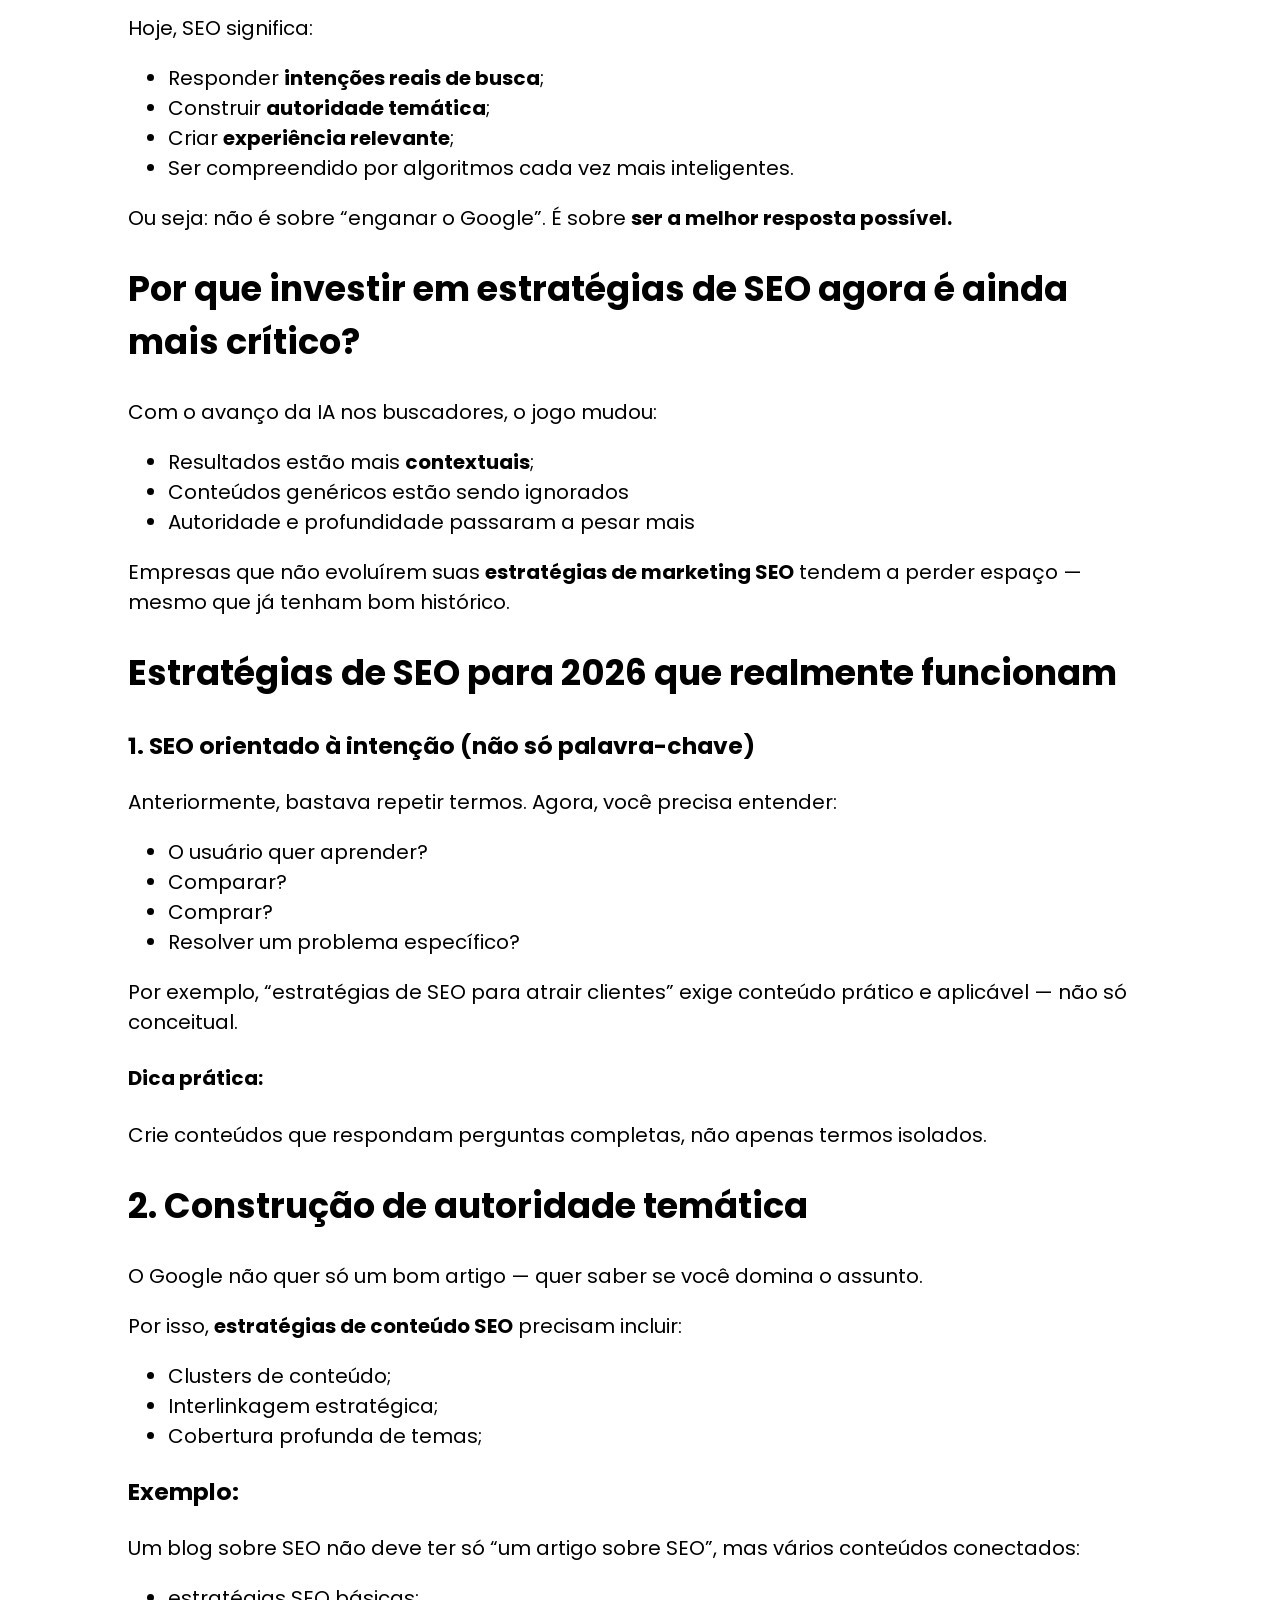
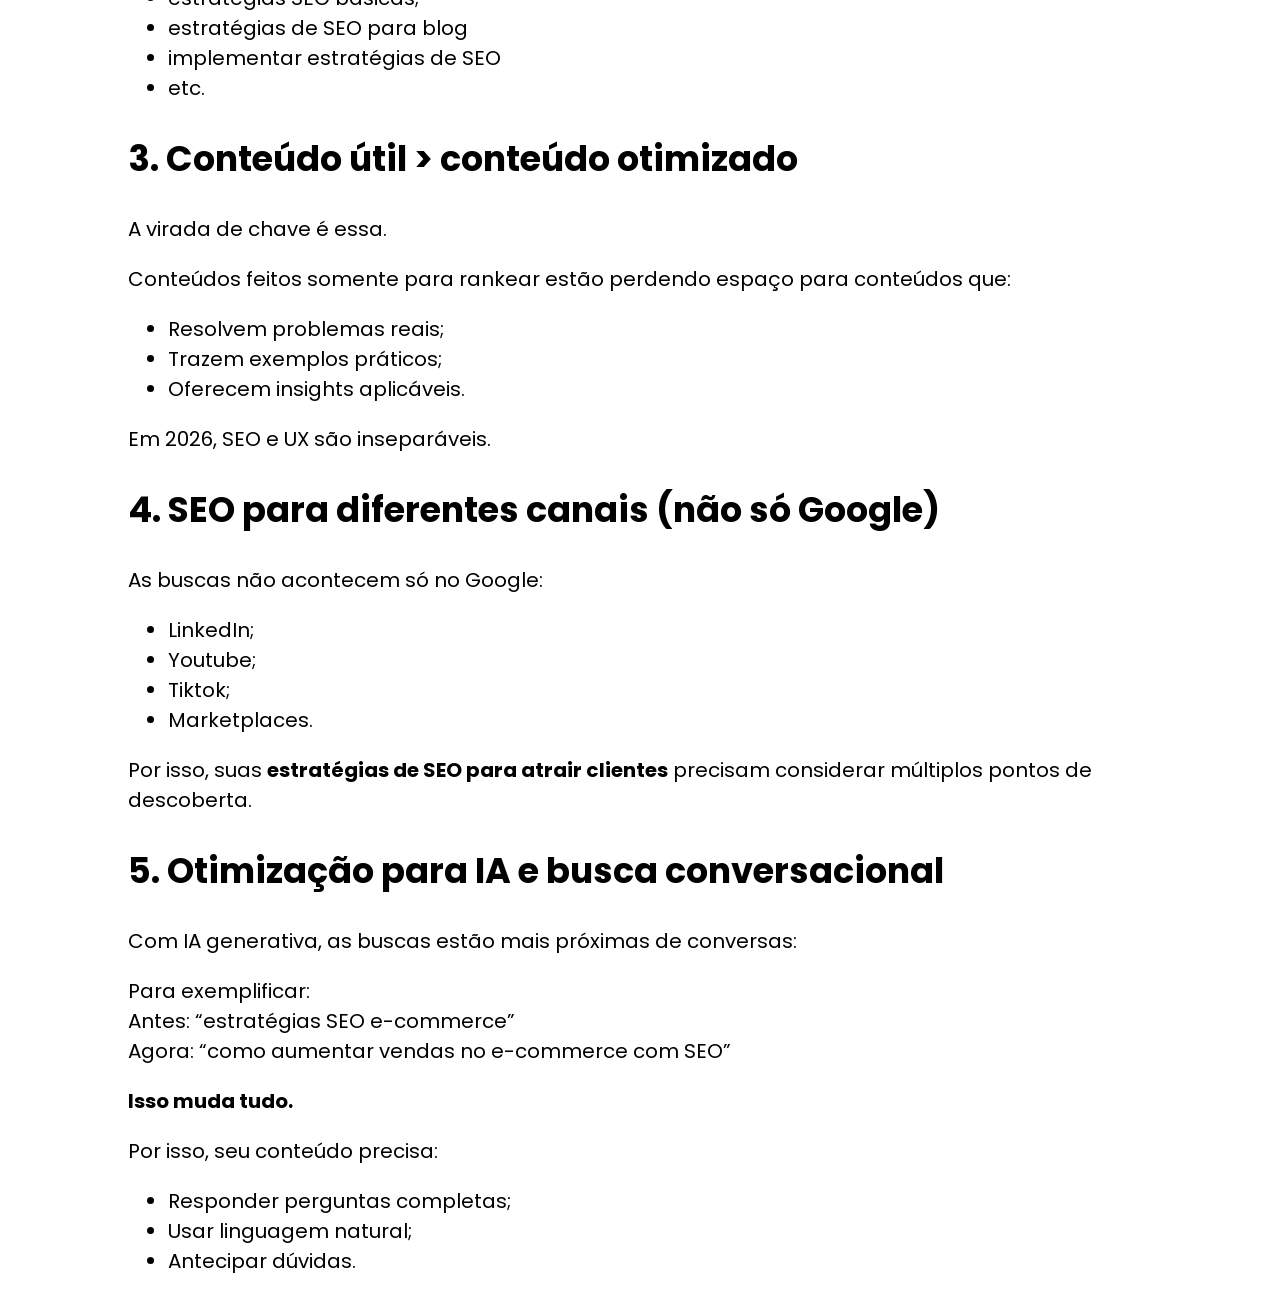
==== commit 6a5d7b7b: "css 2.1" ====
--- a/main.html
+++ b/main.html
@@ -120,6 +120,15 @@
             </ul>
         </div>
     </div>
-
+    <div class="alunos">
+        <div class="perfil">
+            <img src="assets/andrey_pfp.jpg" alt="Foto Aluno Andrey Emerick Cola">
+            <p>Andrey Emerick Cola<br>RA: 102012113</p>
+        </div>
+        <div class="perfil">
+            <img src="assets/david_pfp.jpg" alt="Foto Aluno David Soares de Paula">
+            <p>David Soares de Paula<br>RA: 102615322</p>
+        </div>
+    </div>
 </body>
 </html>
--- a/style2.css
+++ b/style2.css
@@ -79,5 +79,28 @@
     }
 }
 
+.alunos{
+    position: fixed;
+    bottom: 10px;
+    left: 50%;
+    transform: translateX(-50%);
+    display: flex;
+    gap: 200px;
+}
+
+.perfil{
+    gap: 20px;
+    width: fit-content;
+    background-color: rgba(0, 0, 0, 0.2);
+    padding: 2px 20px;
+    border-radius: 60px;
+    display: flex;
+    align-items: center;
+    backdrop-filter: blur(10px);
+    img{
+        width: 60px;
+        border-radius: 30px;
+    }
+}
 
 
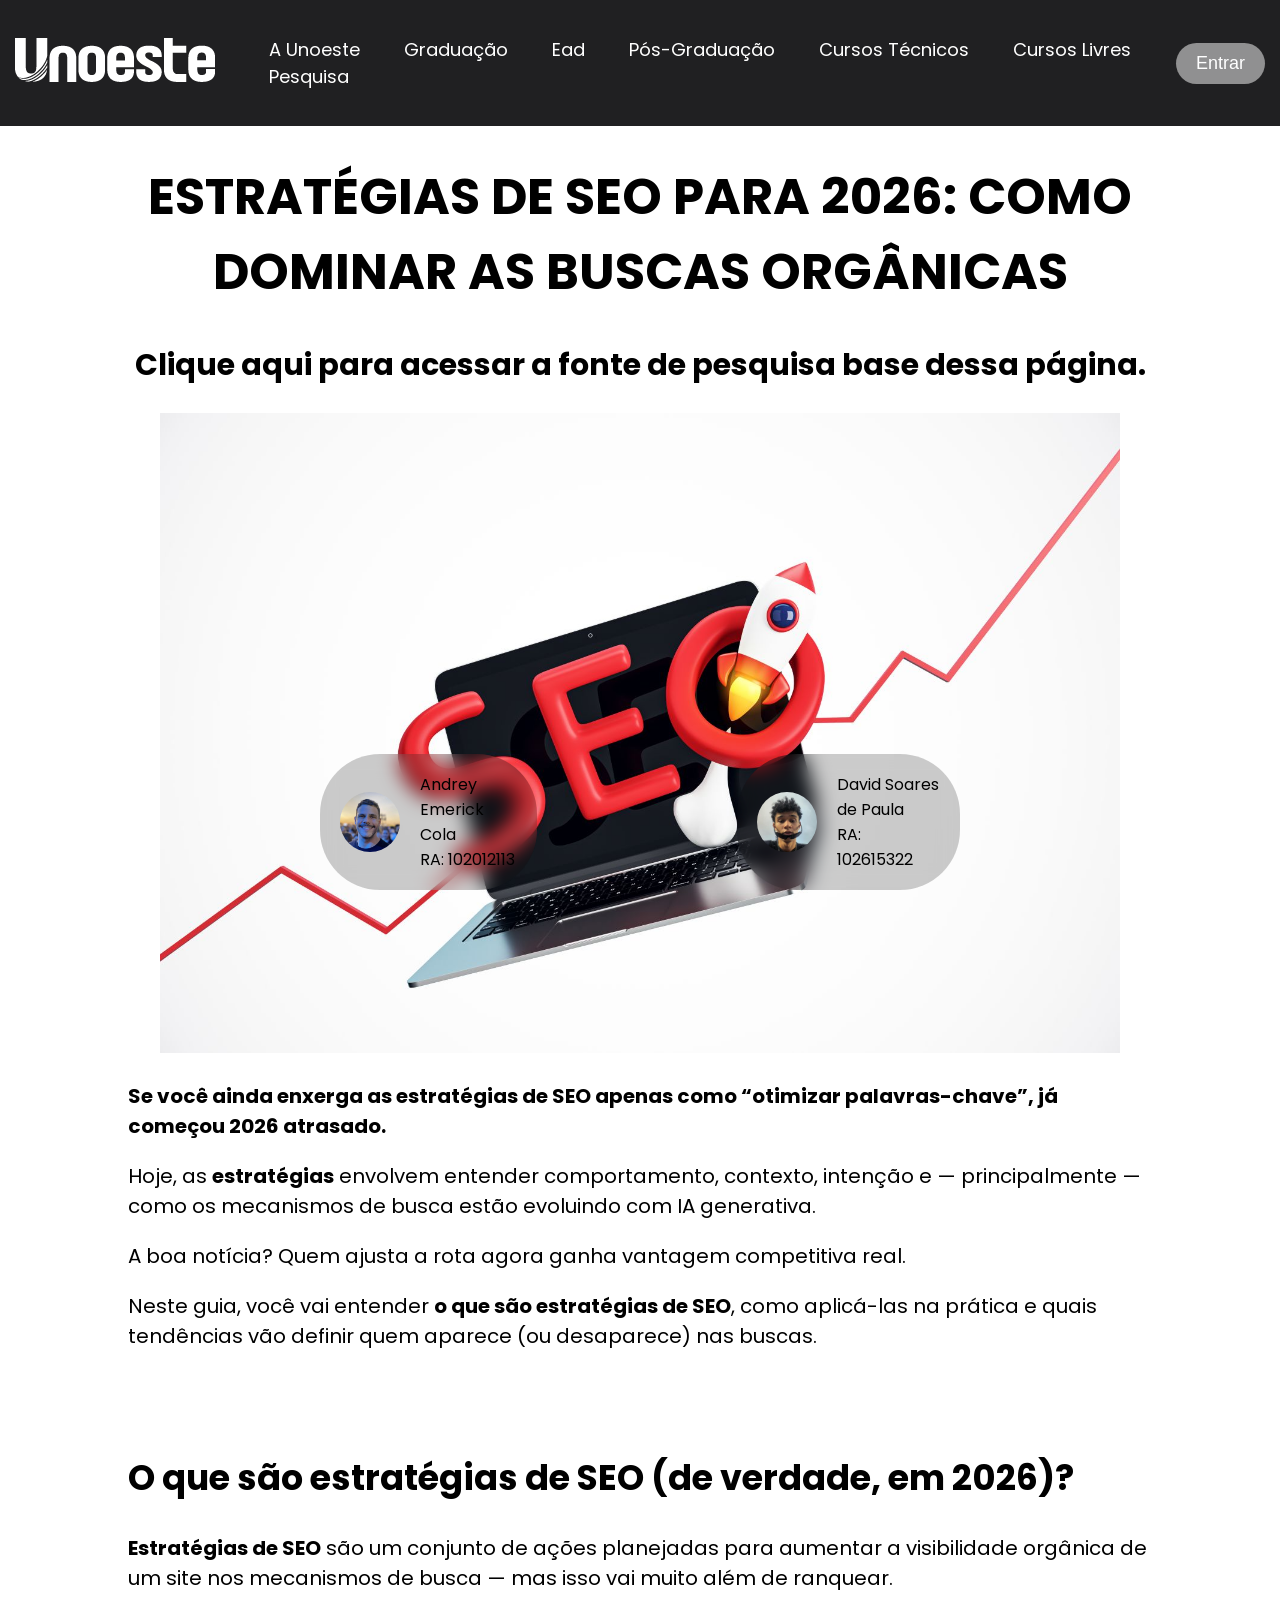
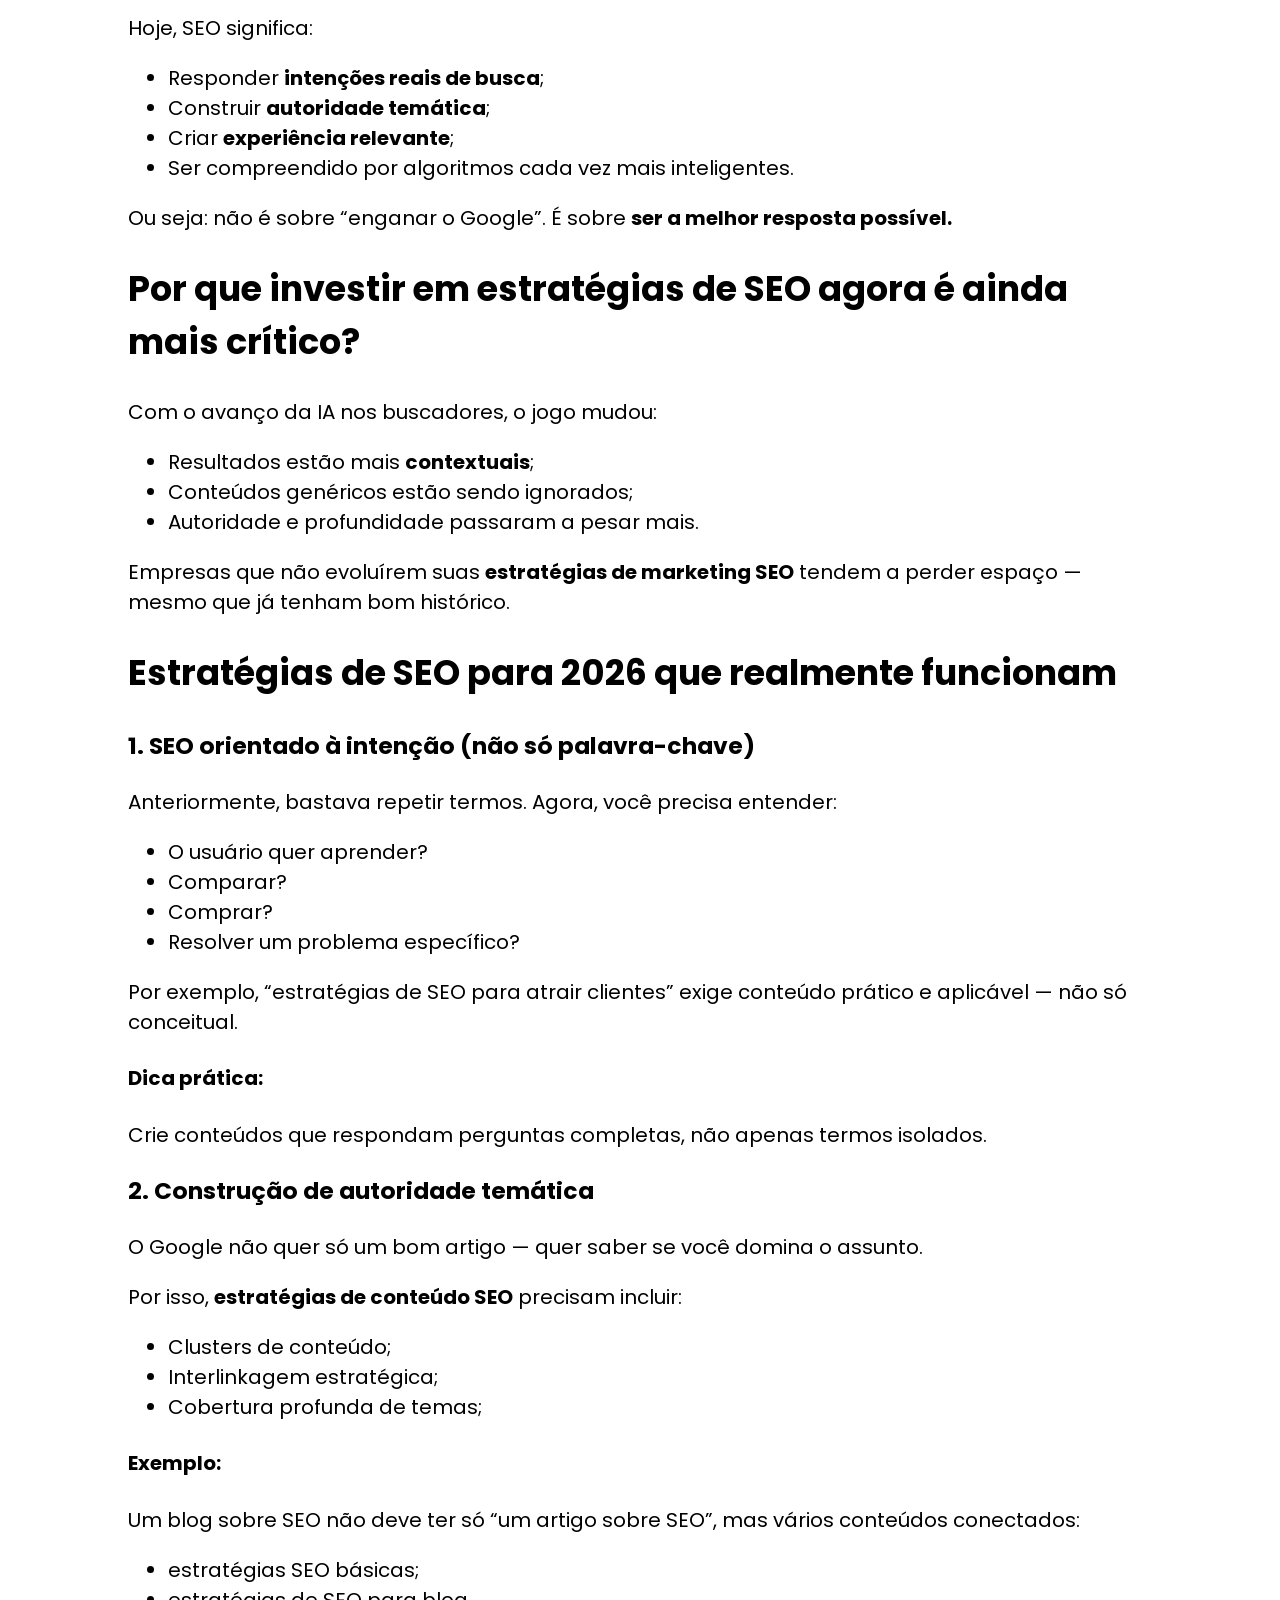
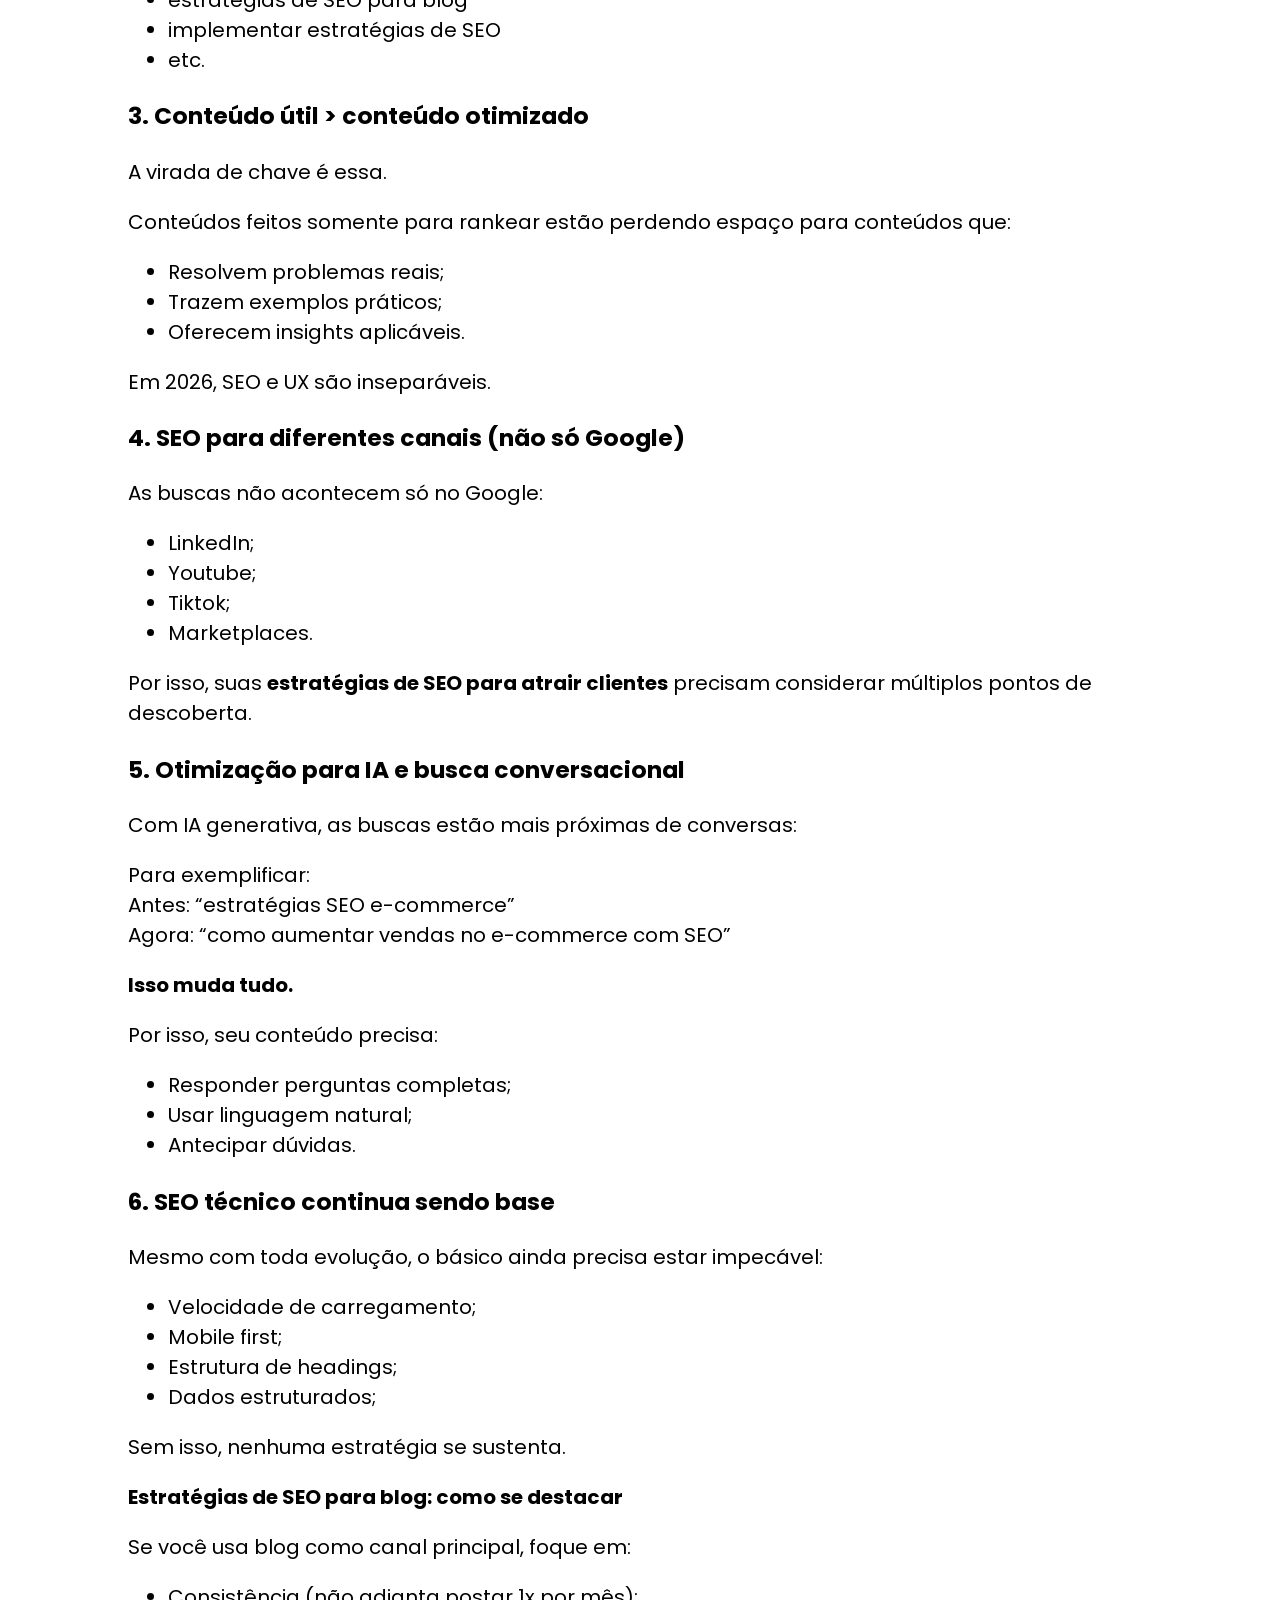
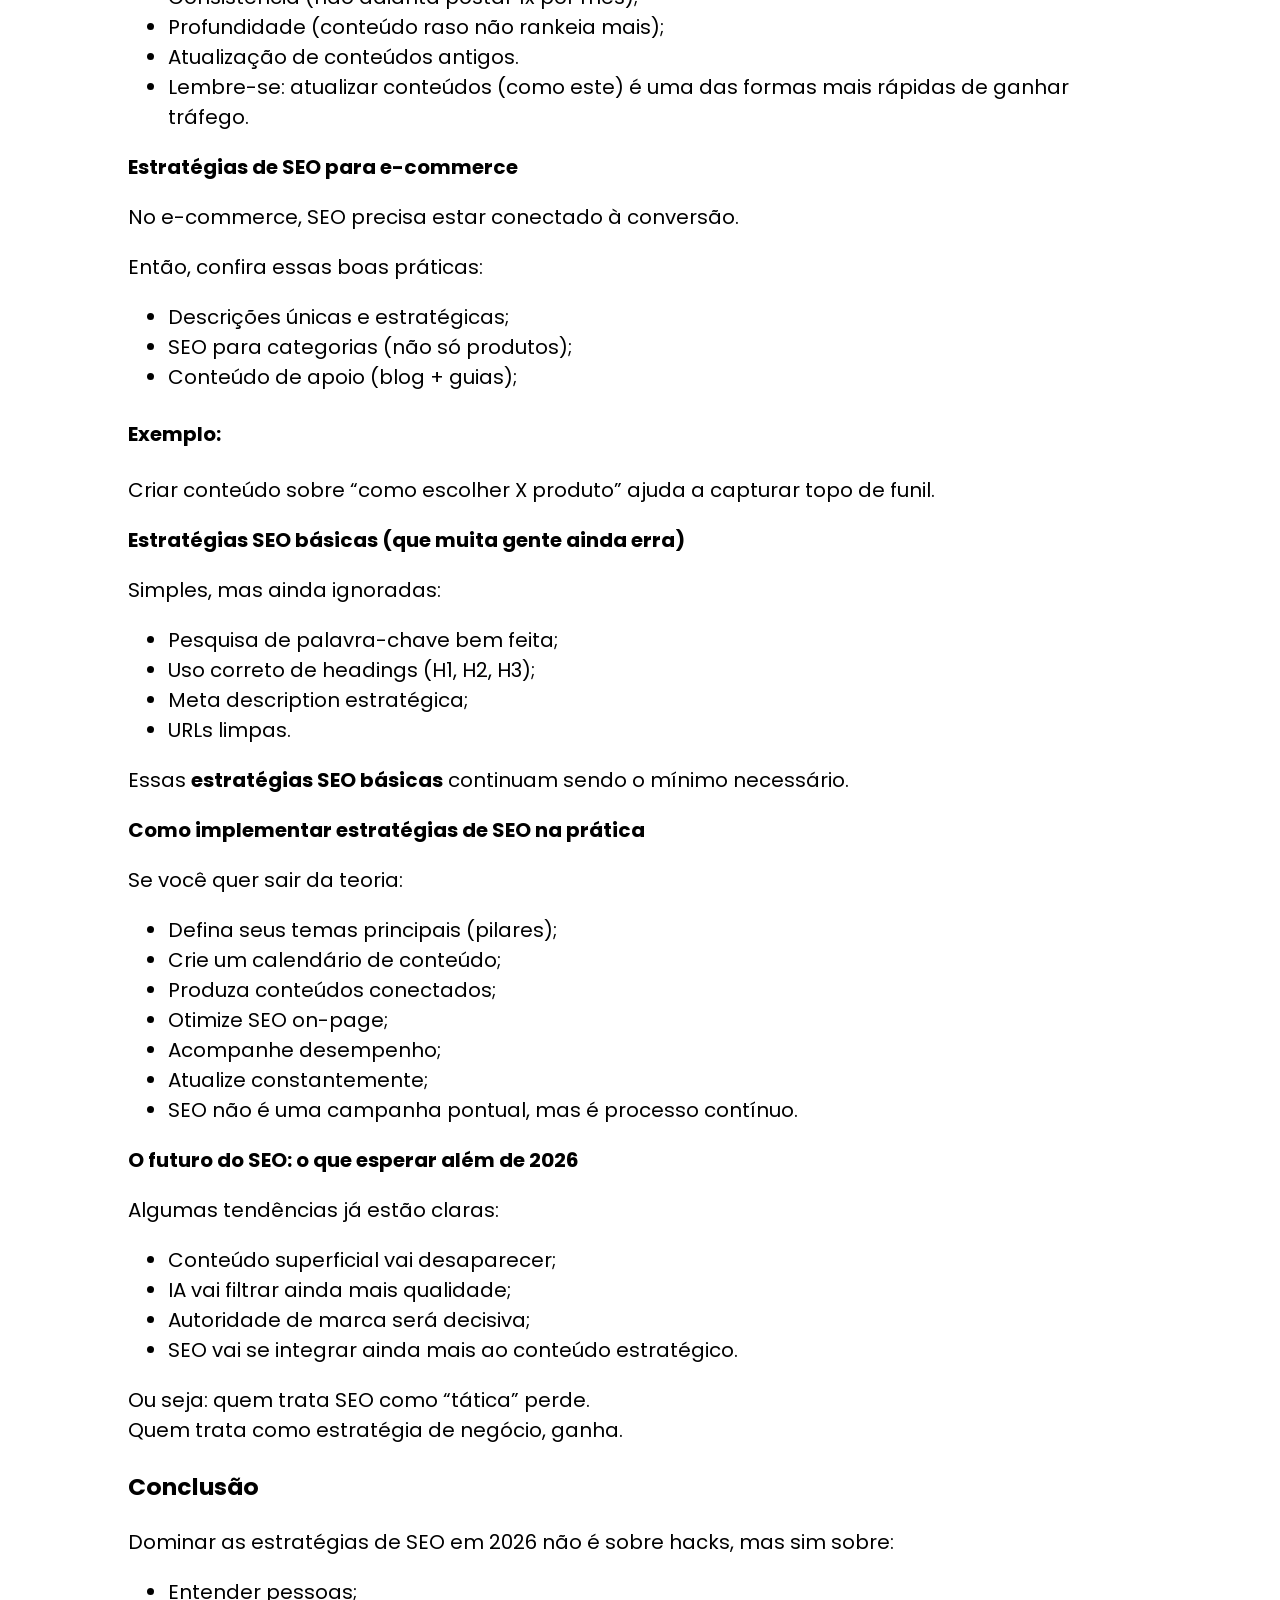
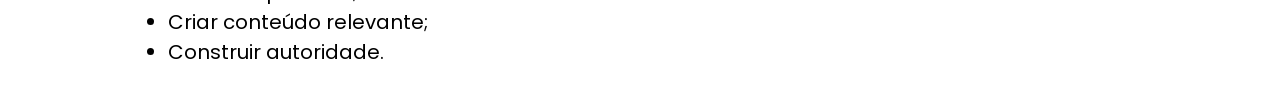
==== commit 7e7f0f77: "Finalizei a passagem do texto de referência para o main.html" ====
--- a/main.html
+++ b/main.html
@@ -56,8 +56,8 @@
                 <p>Com o avanço da IA nos buscadores, o jogo mudou:</p>
                 <ul>
                     <li>Resultados estão mais <strong>contextuais</strong>;</li>
-                    <li>Conteúdos genéricos estão sendo ignorados </li>
-                    <li>Autoridade e profundidade passaram a pesar mais</li>
+                    <li>Conteúdos genéricos estão sendo ignorados;</li>
+                    <li>Autoridade e profundidade passaram a pesar mais.</li>
                 </ul>
                 <p>Empresas que não evoluírem suas <strong>estratégias de marketing SEO</strong> tendem a perder espaço — mesmo que já tenham bom histórico.</p>
             </div>
@@ -73,7 +73,7 @@
             <p>Por exemplo, “estratégias de SEO para atrair clientes” exige conteúdo prático e aplicável — não só conceitual.</p>
             <h4>Dica prática:</h4>
             <p>Crie conteúdos que respondam perguntas completas, não apenas termos isolados.</p>
-            <h2>2. Construção de autoridade temática</h2>
+            <h3>2. Construção de autoridade temática</h3>
             <p>O Google não quer só um bom artigo — quer saber se você domina o assunto.</p>
             <p>Por isso, <strong>estratégias de conteúdo SEO</strong> precisam incluir:</p>
             <ul>
@@ -81,7 +81,7 @@
                 <li>Interlinkagem estratégica;</li>
                 <li>Cobertura profunda de temas;</li>
             </ul>
-            <h3>Exemplo:</h3>
+            <h4>Exemplo:</h4>
             <p>Um blog sobre SEO não deve ter só “um artigo sobre SEO”, mas vários conteúdos conectados:</p>
             <ul>
                 <li>estratégias SEO básicas;</li>
@@ -89,7 +89,7 @@
                 <li>implementar estratégias de SEO</li>
                 <li>etc.</li>
             </ul>
-            <h2>3. Conteúdo útil > conteúdo otimizado</h2>
+            <h3>3. Conteúdo útil > conteúdo otimizado</h3>
             <p>A virada de chave é essa.</p>
             <p>Conteúdos feitos somente para rankear estão perdendo espaço para conteúdos que:</p>
             <ul>
@@ -98,7 +98,7 @@
                 <li>Oferecem insights aplicáveis.</li>
             </ul>
             <p>Em 2026, SEO e UX são inseparáveis.</p>
-            <h2>4. SEO para diferentes canais (não só Google)</h2>
+            <h3>4. SEO para diferentes canais (não só Google)</h3>
             <p>As buscas não acontecem só no Google:</p>
             <ul>
                 <li>LinkedIn;</li>
@@ -108,7 +108,7 @@
             </ul>
             <p>Por isso, suas <strong>estratégias de SEO para atrair clientes</strong> precisam considerar múltiplos pontos de descoberta.</p>
             
-            <h2>5. Otimização para IA e busca conversacional</h2>
+            <h3>5. Otimização para IA e busca conversacional</h3>
             <p>Com IA generativa, as buscas estão mais próximas de conversas:</p>
             <p>Para exemplificar:<br>Antes: “estratégias SEO e-commerce”<br>Agora: “como aumentar vendas no e-commerce com SEO”</p>
             <p><strong>Isso muda tudo.</strong></p>
@@ -117,6 +117,86 @@
                 <li>Responder perguntas completas;</li>
                 <li>Usar linguagem natural;</li>
                 <li>Antecipar dúvidas.</li>
+            </ul>
+              
+            <h3>6. SEO técnico continua sendo base</h3>
+            <p>Mesmo com toda evolução, o básico ainda precisa estar impecável:</p>
+            <ul>
+              <li>Velocidade de carregamento;</li>
+              <li>Mobile first;</li>
+              <li>Estrutura de headings;</li>
+              <li>Dados estruturados;</li>
+            </ul>
+            <p>Sem isso, nenhuma estratégia se sustenta.</p>
+            <p><strong>Estratégias de SEO para blog: como se destacar</strong></p>
+            <p>Se você usa blog como canal principal, foque em:</p>
+            <ul>
+              <li>Consistência (não adianta postar 1x por mês);</li>
+              <li>Profundidade (conteúdo raso não rankeia mais);</li>
+              <li>Atualização de conteúdos antigos.</li>
+              <li>
+                Lembre-se: atualizar conteúdos (como este) é uma das formas mais
+                rápidas de ganhar tráfego.
+              </li>
+            </ul>
+            <p><strong>Estratégias de SEO para e-commerce</strong></p>
+            <p>No e-commerce, SEO precisa estar conectado à conversão.</p>
+            <p>Então, confira essas boas práticas:</p>
+            <ul>
+              <li>Descrições únicas e estratégicas;</li>
+              <li>SEO para categorias (não só produtos);</li>
+              <li>Conteúdo de apoio (blog + guias);</li>
+            </ul>
+            <h4>Exemplo:</h4>
+            <p>
+              Criar conteúdo sobre “como escolher X produto” ajuda a capturar topo de
+              funil.
+            </p>
+            <p>
+              <strong>Estratégias SEO básicas (que muita gente ainda erra)</strong>
+            </p>
+            <p>Simples, mas ainda ignoradas:</p>
+            <ul>
+              <li>Pesquisa de palavra-chave bem feita;</li>
+              <li>Uso correto de headings (H1, H2, H3);</li>
+              <li>Meta description estratégica;</li>
+              <li>URLs limpas.</li>
+            </ul>
+            <p>
+              Essas <strong>estratégias SEO básicas</strong> continuam sendo o mínimo
+              necessário.
+            </p>
+            <p><strong>Como implementar estratégias de SEO na prática</strong></p>
+            <p>Se você quer sair da teoria:</p>
+            <ul>
+              <li>Defina seus temas principais (pilares);</li>
+              <li>Crie um calendário de conteúdo;</li>
+              <li>Produza conteúdos conectados;</li>
+              <li>Otimize SEO on-page;</li>
+              <li>Acompanhe desempenho;</li>
+              <li>Atualize constantemente;</li>
+              <li>SEO não é uma campanha pontual, mas é processo contínuo.</li>
+            </ul>
+            <p><strong>O futuro do SEO: o que esperar além de 2026</strong></p>
+            <p>Algumas tendências já estão claras:</p>
+            <ul>
+              <li>Conteúdo superficial vai desaparecer;</li>
+              <li>IA vai filtrar ainda mais qualidade;</li>
+              <li>Autoridade de marca será decisiva;</li>
+              <li>SEO vai se integrar ainda mais ao conteúdo estratégico.</li>
+            </ul>
+            <p>
+              Ou seja: quem trata SEO como “tática” perde.<br />Quem trata como
+              estratégia de negócio, ganha.
+            </p>
+            <h3>Conclusão</h3>
+            <p>
+              Dominar as estratégias de SEO em 2026 não é sobre hacks, mas sim sobre:
+            </p>
+            <ul>
+              <li>Entender pessoas;</li>
+              <li>Criar conteúdo relevante;</li>
+              <li>Construir autoridade.</li>
             </ul>
         </div>
     </div>
@@ -131,4 +211,4 @@
         </div>
     </div>
 </body>
-</html>+</html>
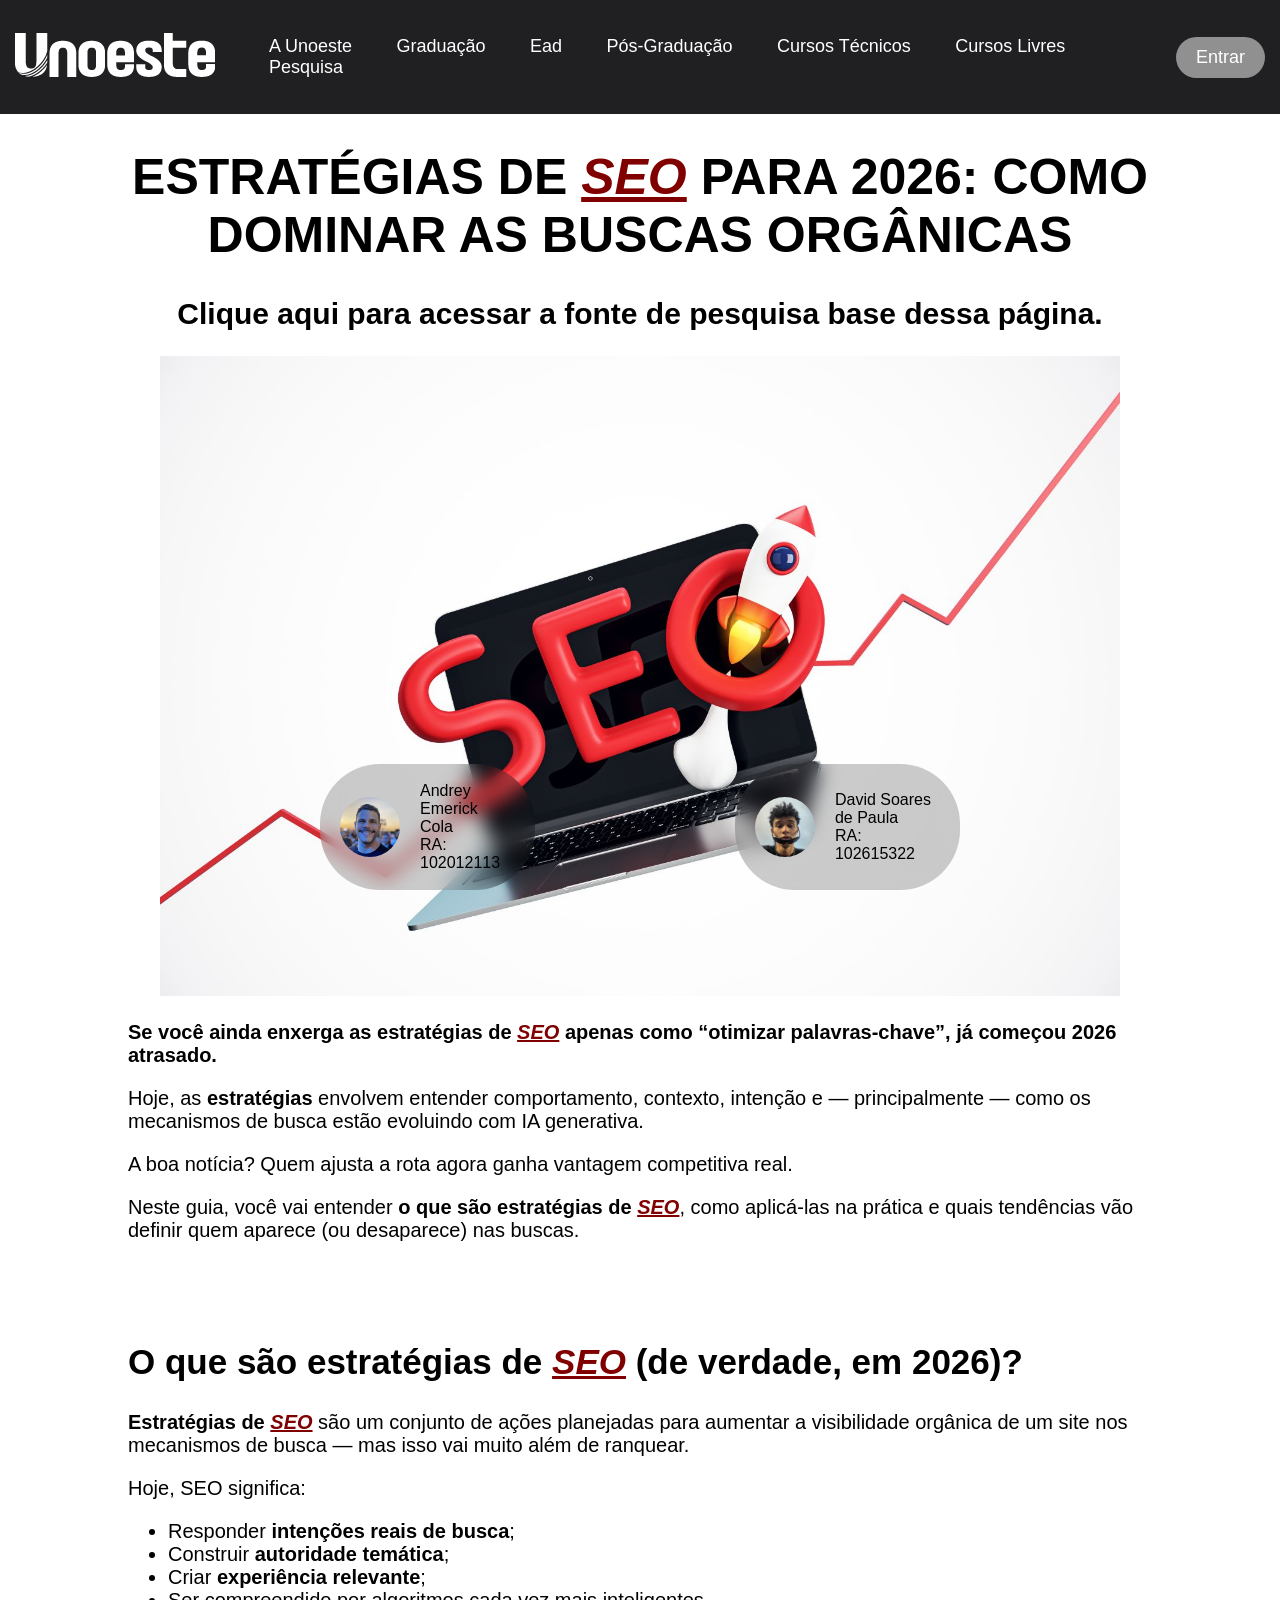
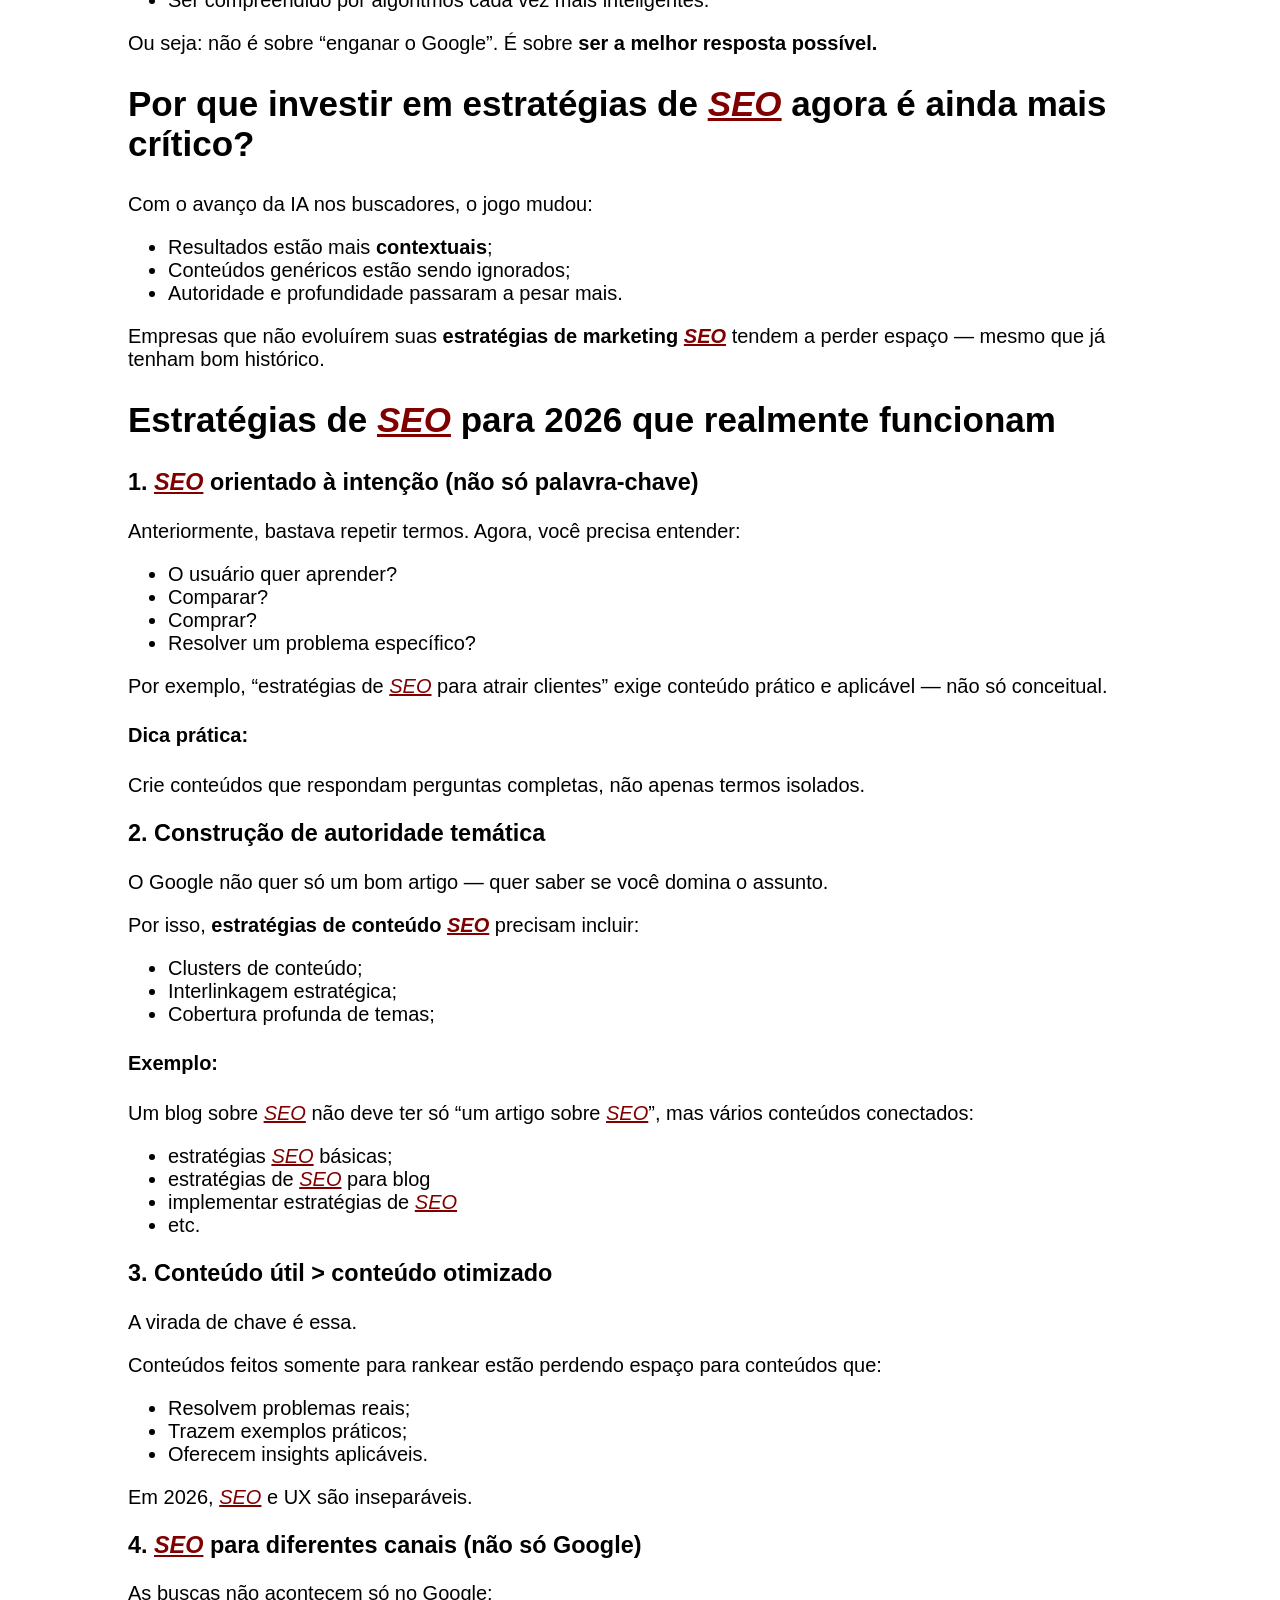
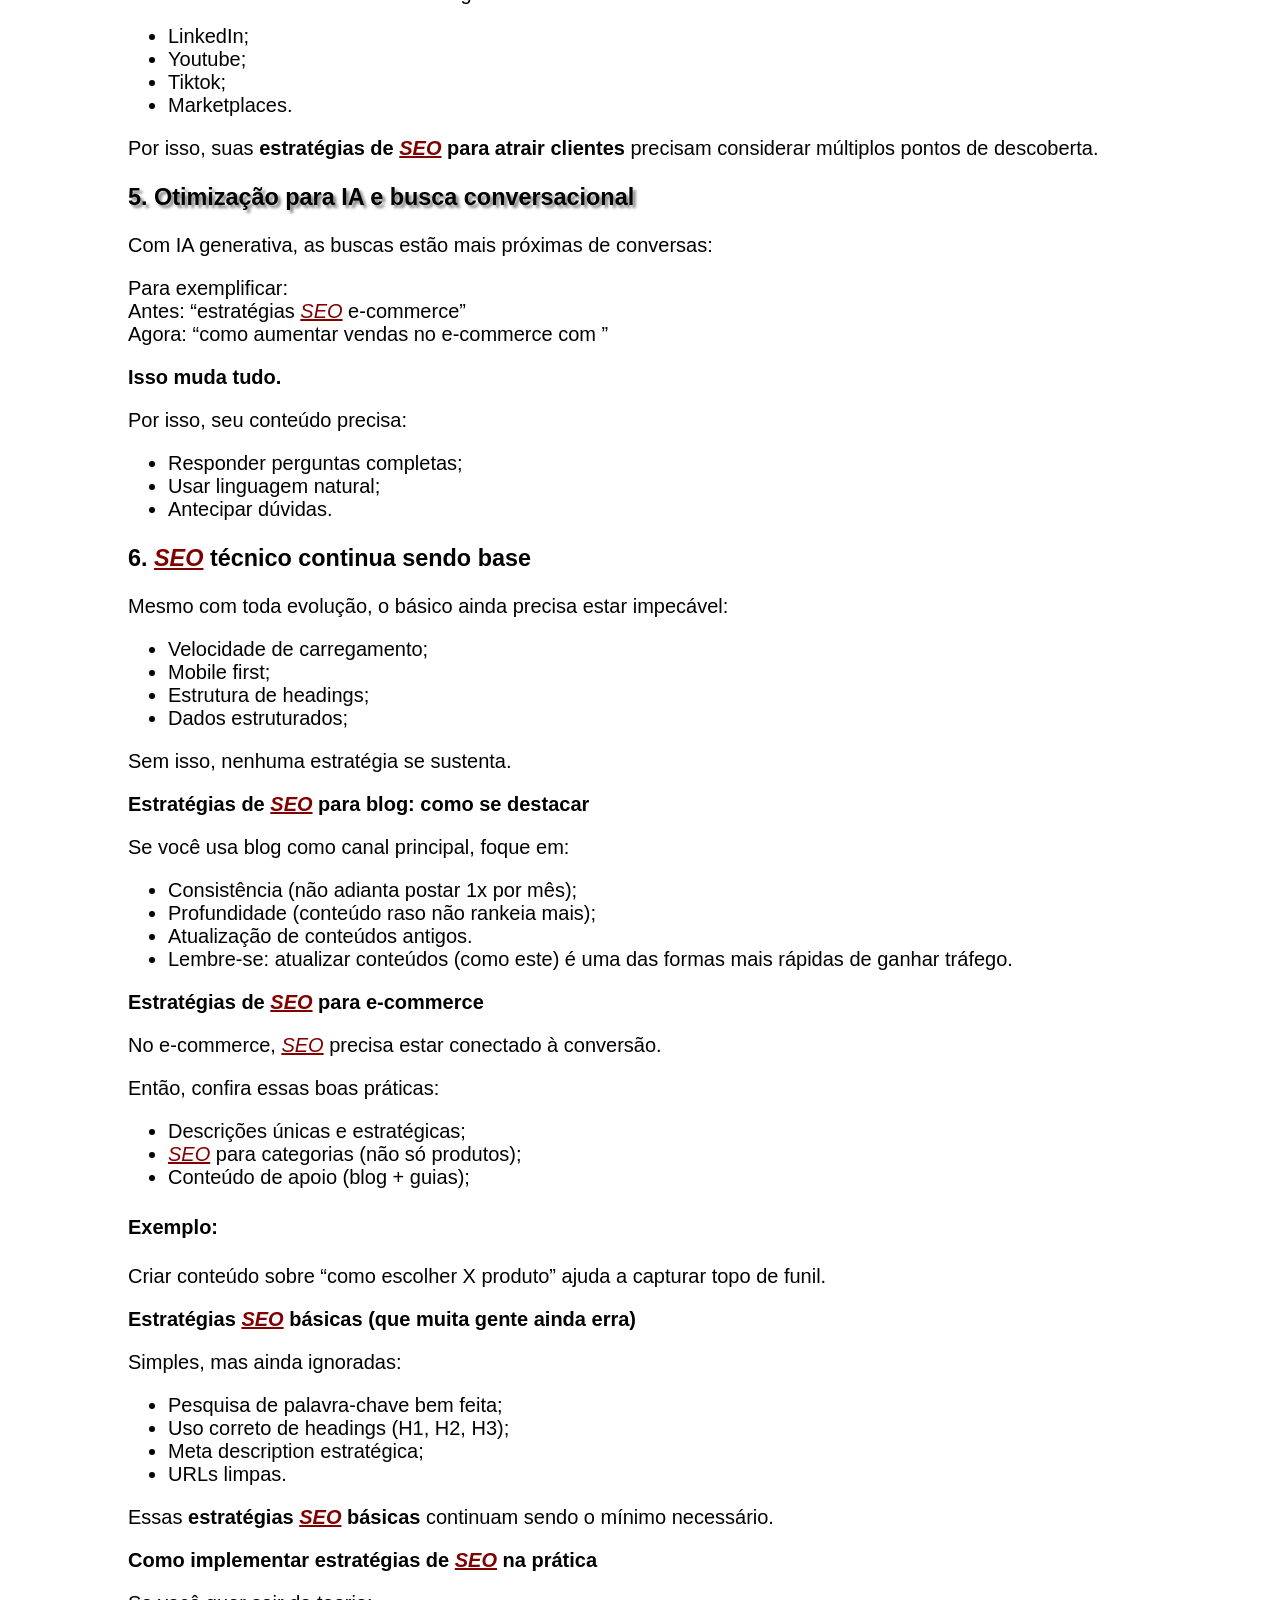
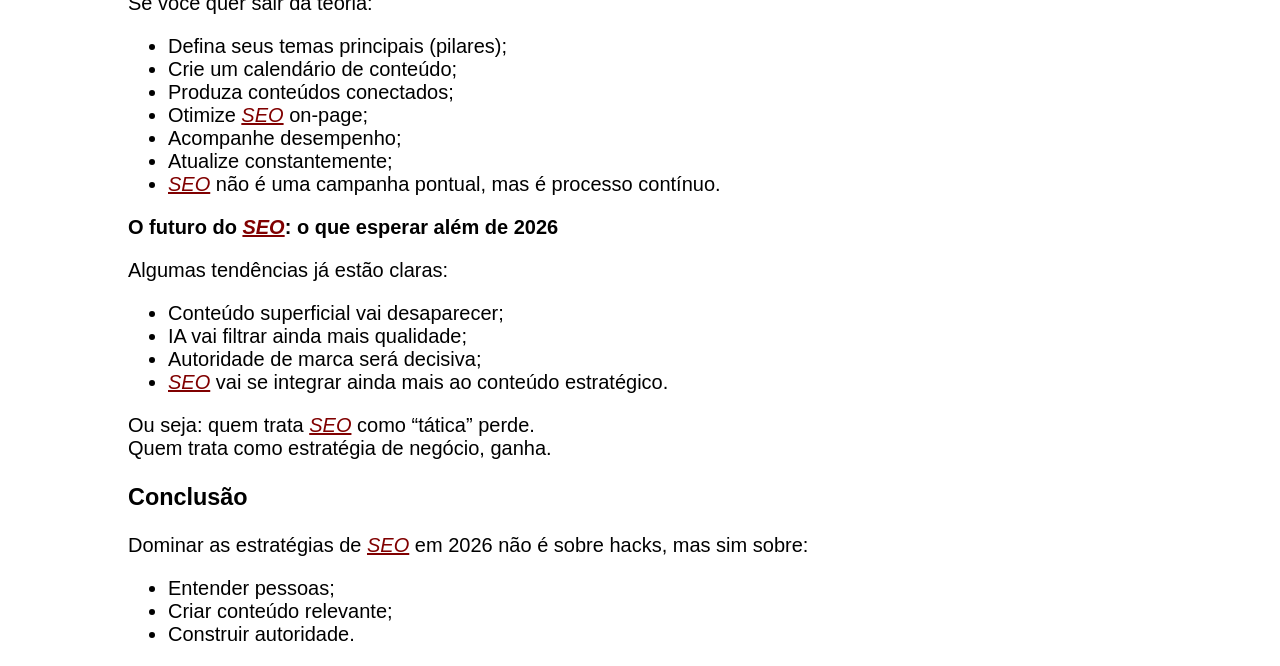
==== commit a5032a4d: "Feito, por enquanto, até a parte do subtitulo 5. Continuarei mais tarde" ====
--- a/main.html
+++ b/main.html
@@ -3,11 +3,19 @@
 <head>
     <meta charset="UTF-8">
     <meta name="viewport" content="width=device-width, initial-scale=1.0">
+    <meta name="author" content="Alunos da Unoeste Andrey Emerick Cola e David Soares de Paula">
+    <meta name="description" content="Página da WEB criada para um trabalho que elenca estratégias de SEO para 2026">
+    <meta name="keywords" content="estratégia, SEO, 2026, Unoeste">
     <title>Estratégias de SEO em 2026</title>
     <link rel="stylesheet" href="style2.css">
     <link rel="preconnect" href="https://fonts.googleapis.com">
-<link rel="preconnect" href="https://fonts.gstatic.com" crossorigin>
-<link href="https://fonts.googleapis.com/css2?family=Epilogue:ital,wght@0,100..900;1,100..900&family=Figtree:ital,wght@0,300..900;1,300..900&family=Poppins:ital,wght@0,100;0,200;0,300;0,400;0,500;0,600;0,700;0,800;0,900;1,100;1,200;1,300;1,400;1,500;1,600;1,700;1,800;1,900&family=Rubik+Mono+One&display=swap" rel="stylesheet">
+    <link rel="preconnect" href="https://fonts.gstatic.com" crossorigin>
+    <link href="https://fonts.googleapis.com/css2?family=Epilogue:ital,wght@0,100..900;1,100..900&family=Figtree:ital,wght@0,300..900;1,300..900&family=Poppins:ital,wght@0,100;0,200;0,300;0,400;0,500;0,600;0,700;0,800;0,900;1,100;1,200;1,300;1,400;1,500;1,600;1,700;1,800;1,900&family=Rubik+Mono+One&display=swap" rel="stylesheet">
+    <style type="text/css">
+      h3.sub5 {
+        text-shadow: 3px 3px 3px gray;
+    }
+    </style>
 </head>
 <body class="formatacao">
         <header class="menu">
@@ -27,21 +35,21 @@
         </header>
     </div>
     <div class="conteudo">
-        <h1 class="titulo">Estratégias de SEO para 2026: como dominar as buscas orgânicas</h1>
+        <h1 class="titulo">Estratégias de <span>SEO</span> para 2026: como dominar as buscas orgânicas</h1>
         <h2><a href="https://www.markp.com.br/estrategias-de-seo/" class="subtitulo">Clique aqui para acessar a fonte de pesquisa base dessa página.</a></h2>
         <img class="ilustracao" src="assets/MarkP-Estrategias-de-SEO-MarkP.jpg" alt="Imagem Ilustrativa do Termo SEO">
         <div class="introducao">
-            <p><strong>Se você ainda enxerga as estratégias de SEO apenas como “otimizar palavras-chave”, já começou 2026 atrasado.</strong></p>
+            <p><strong>Se você ainda enxerga as estratégias de <span>SEO</span> apenas como “otimizar palavras-chave”, já começou 2026 atrasado.</strong></p>
             <p>Hoje, as <strong>estratégias</strong> envolvem entender comportamento, contexto, intenção e — principalmente — como os mecanismos de busca estão evoluindo com IA generativa.</p>
             <p>A boa notícia? Quem ajusta a rota agora ganha vantagem competitiva real.</p>
-            <p>Neste guia, você vai entender <strong>o que são estratégias de SEO</strong>, como aplicá-las na prática e quais tendências vão definir quem aparece (ou desaparece) nas buscas. </p>
+            <p>Neste guia, você vai entender <strong>o que são estratégias de <span>SEO</span></strong>, como aplicá-las na prática e quais tendências vão definir quem aparece (ou desaparece) nas buscas. </p>
         </div>
     
         <div class="topicos">
             <div>
-                <h2 >O que são estratégias de SEO (de verdade, em 2026)?</h2>
-                <p><strong>Estratégias de SEO</strong> são um conjunto de ações planejadas para aumentar a visibilidade orgânica de um site nos mecanismos de busca — mas isso vai muito além de ranquear.</p>
-                <p>Hoje, SEO significa:</p>
+                <h2 >O que são estratégias de <span>SEO</span> (de verdade, em 2026)?</h2>
+                <p><strong>Estratégias de <span>SEO</span></strong> são um conjunto de ações planejadas para aumentar a visibilidade orgânica de um site nos mecanismos de busca — mas isso vai muito além de ranquear.</p>
+                <p>Hoje, <span">SEO</span> significa:</p>
                 <ul class="listas">
                     <li>Responder <strong>intenções reais de busca</strong>;</li>
                     <li>Construir <strong>autoridade temática</strong>;</li>
@@ -52,17 +60,17 @@
             </div>
             
             <div>
-                <h2>Por que investir em estratégias de SEO agora é ainda mais crítico?</h2>
+                <h2>Por que investir em estratégias de <span>SEO</span> agora é ainda mais crítico?</h2>
                 <p>Com o avanço da IA nos buscadores, o jogo mudou:</p>
                 <ul>
                     <li>Resultados estão mais <strong>contextuais</strong>;</li>
                     <li>Conteúdos genéricos estão sendo ignorados;</li>
                     <li>Autoridade e profundidade passaram a pesar mais.</li>
                 </ul>
-                <p>Empresas que não evoluírem suas <strong>estratégias de marketing SEO</strong> tendem a perder espaço — mesmo que já tenham bom histórico.</p>
+                <p>Empresas que não evoluírem suas <strong>estratégias de marketing <span>SEO</span></strong> tendem a perder espaço — mesmo que já tenham bom histórico.</p>
             </div>
-            <h2>Estratégias de SEO para 2026 que realmente funcionam</h2>
-            <h3>1. SEO orientado à intenção (não só palavra-chave)</h3>
+            <h2>Estratégias de <span>SEO</span> para 2026 que realmente funcionam</h2>
+            <h3>1. <span>SEO</span> orientado à intenção (não só palavra-chave)</h3>
             <p>Anteriormente, bastava repetir termos. Agora, você precisa entender:</p>
             <ul>
                 <li>O usuário quer aprender?</li>
@@ -70,23 +78,23 @@
                 <li>Comprar?</li>
                 <li>Resolver um problema específico?</li>
             </ul>
-            <p>Por exemplo, “estratégias de SEO para atrair clientes” exige conteúdo prático e aplicável — não só conceitual.</p>
+            <p>Por exemplo, “estratégias de <span>SEO</span> para atrair clientes” exige conteúdo prático e aplicável — não só conceitual.</p>
             <h4>Dica prática:</h4>
             <p>Crie conteúdos que respondam perguntas completas, não apenas termos isolados.</p>
             <h3>2. Construção de autoridade temática</h3>
             <p>O Google não quer só um bom artigo — quer saber se você domina o assunto.</p>
-            <p>Por isso, <strong>estratégias de conteúdo SEO</strong> precisam incluir:</p>
+            <p>Por isso, <strong>estratégias de conteúdo <span>SEO</span></strong> precisam incluir:</p>
             <ul>
                 <li>Clusters de conteúdo;</li>
                 <li>Interlinkagem estratégica;</li>
                 <li>Cobertura profunda de temas;</li>
             </ul>
             <h4>Exemplo:</h4>
-            <p>Um blog sobre SEO não deve ter só “um artigo sobre SEO”, mas vários conteúdos conectados:</p>
-            <ul>
-                <li>estratégias SEO básicas;</li>
-                <li>estratégias de SEO para blog</li>
-                <li>implementar estratégias de SEO</li>
+            <p>Um blog sobre <span>SEO</span> não deve ter só “um artigo sobre <span>SEO</span>”, mas vários conteúdos conectados:</p>
+            <ul>
+                <li>estratégias <span>SEO</span> básicas;</li>
+                <li>estratégias de <span>SEO</span> para blog</li>
+                <li>implementar estratégias de <span>SEO</span></li>
                 <li>etc.</li>
             </ul>
             <h3>3. Conteúdo útil > conteúdo otimizado</h3>
@@ -97,8 +105,8 @@
                 <li>Trazem exemplos práticos;</li>
                 <li>Oferecem insights aplicáveis.</li>
             </ul>
-            <p>Em 2026, SEO e UX são inseparáveis.</p>
-            <h3>4. SEO para diferentes canais (não só Google)</h3>
+            <p>Em 2026, <span>SEO</span> e UX são inseparáveis.</p>
+            <h3>4. <span>SEO</span> para diferentes canais (não só Google)</h3>
             <p>As buscas não acontecem só no Google:</p>
             <ul>
                 <li>LinkedIn;</li>
@@ -106,11 +114,12 @@
                 <li>Tiktok;</li>
                 <li>Marketplaces.</li>
             </ul>
-            <p>Por isso, suas <strong>estratégias de SEO para atrair clientes</strong> precisam considerar múltiplos pontos de descoberta.</p>
+            <p>Por isso, suas <strong>estratégias de <span>SEO</span> para atrair clientes</strong> precisam considerar múltiplos pontos de descoberta.</p>
             
-            <h3>5. Otimização para IA e busca conversacional</h3>
+            <h3 class="sub5">5. Otimização para IA e busca conversacional</h3>
             <p>Com IA generativa, as buscas estão mais próximas de conversas:</p>
-            <p>Para exemplificar:<br>Antes: “estratégias SEO e-commerce”<br>Agora: “como aumentar vendas no e-commerce com SEO”</p>
+            <p>Para exemplificar:<br>Antes: “estratégias <span>SEO</span> e-commerce”<br>Agora: “como aumentar vendas no e-commerce com <span></span>”</p>
+
             <p><strong>Isso muda tudo.</strong></p>
             <p>Por isso, seu conteúdo precisa:</p>
             <ul>
@@ -119,7 +128,7 @@
                 <li>Antecipar dúvidas.</li>
             </ul>
               
-            <h3>6. SEO técnico continua sendo base</h3>
+            <h3>6. <span>SEO</span> técnico continua sendo base</h3>
             <p>Mesmo com toda evolução, o básico ainda precisa estar impecável:</p>
             <ul>
               <li>Velocidade de carregamento;</li>
@@ -128,7 +137,7 @@
               <li>Dados estruturados;</li>
             </ul>
             <p>Sem isso, nenhuma estratégia se sustenta.</p>
-            <p><strong>Estratégias de SEO para blog: como se destacar</strong></p>
+            <p><strong>Estratégias de <span>SEO</span> para blog: como se destacar</strong></p>
             <p>Se você usa blog como canal principal, foque em:</p>
             <ul>
               <li>Consistência (não adianta postar 1x por mês);</li>
@@ -139,12 +148,12 @@
                 rápidas de ganhar tráfego.
               </li>
             </ul>
-            <p><strong>Estratégias de SEO para e-commerce</strong></p>
-            <p>No e-commerce, SEO precisa estar conectado à conversão.</p>
+            <p><strong>Estratégias de <span>SEO</span> para e-commerce</strong></p>
+            <p>No e-commerce, <span>SEO</span> precisa estar conectado à conversão.</p>
             <p>Então, confira essas boas práticas:</p>
             <ul>
               <li>Descrições únicas e estratégicas;</li>
-              <li>SEO para categorias (não só produtos);</li>
+              <li><span>SEO</span> para categorias (não só produtos);</li>
               <li>Conteúdo de apoio (blog + guias);</li>
             </ul>
             <h4>Exemplo:</h4>
@@ -153,7 +162,7 @@
               funil.
             </p>
             <p>
-              <strong>Estratégias SEO básicas (que muita gente ainda erra)</strong>
+              <strong>Estratégias <span>SEO</span> básicas (que muita gente ainda erra)</strong>
             </p>
             <p>Simples, mas ainda ignoradas:</p>
             <ul>
@@ -163,35 +172,35 @@
               <li>URLs limpas.</li>
             </ul>
             <p>
-              Essas <strong>estratégias SEO básicas</strong> continuam sendo o mínimo
+              Essas <strong>estratégias <span>SEO</span> básicas</strong> continuam sendo o mínimo
               necessário.
             </p>
-            <p><strong>Como implementar estratégias de SEO na prática</strong></p>
+            <p><strong>Como implementar estratégias de <span>SEO</span> na prática</strong></p>
             <p>Se você quer sair da teoria:</p>
             <ul>
               <li>Defina seus temas principais (pilares);</li>
               <li>Crie um calendário de conteúdo;</li>
               <li>Produza conteúdos conectados;</li>
-              <li>Otimize SEO on-page;</li>
+              <li>Otimize <span>SEO</span> on-page;</li>
               <li>Acompanhe desempenho;</li>
               <li>Atualize constantemente;</li>
-              <li>SEO não é uma campanha pontual, mas é processo contínuo.</li>
-            </ul>
-            <p><strong>O futuro do SEO: o que esperar além de 2026</strong></p>
+              <li><span>SEO</span> não é uma campanha pontual, mas é processo contínuo.</li>
+            </ul>
+            <p><strong>O futuro do <span>SEO</span>: o que esperar além de 2026</strong></p>
             <p>Algumas tendências já estão claras:</p>
             <ul>
               <li>Conteúdo superficial vai desaparecer;</li>
               <li>IA vai filtrar ainda mais qualidade;</li>
               <li>Autoridade de marca será decisiva;</li>
-              <li>SEO vai se integrar ainda mais ao conteúdo estratégico.</li>
-            </ul>
-            <p>
-              Ou seja: quem trata SEO como “tática” perde.<br />Quem trata como
+              <li><span>SEO</span> vai se integrar ainda mais ao conteúdo estratégico.</li>
+            </ul>
+            <p>
+              Ou seja: quem trata <span>SEO</span> como “tática” perde.<br />Quem trata como
               estratégia de negócio, ganha.
             </p>
             <h3>Conclusão</h3>
             <p>
-              Dominar as estratégias de SEO em 2026 não é sobre hacks, mas sim sobre:
+              Dominar as estratégias de <span>SEO</span> em 2026 não é sobre hacks, mas sim sobre:
             </p>
             <ul>
               <li>Entender pessoas;</li>
--- a/style2.css
+++ b/style2.css
@@ -1,106 +1,120 @@
-.formatacao{
-    box-sizing: border-box;
-    margin: 0;
-    padding: 0;
-    font-family: "Poppins";
-    background-color: white;
-    
+* {
+  font-family: Arial, Helvetica, sans-serif;
 }
 
-.menu{
-    li, a, button{
+.formatacao {
+  box-sizing: border-box;
+  margin: 0;
+  padding: 0;
+  font-family: "Poppins";
+  background-color: white;
+}
+
+.menu {
+  li,
+  a,
+  button {
     font-size: 18px;
     color: white;
     text-decoration: none;
-    }
-    display: flex;
-    justify-content: space-between;
-    align-items: center;
-    padding: 20px 15px;
-    background-color: #202022;
+  }
+  display: flex;
+  justify-content: space-between;
+  align-items: center;
+  padding: 20px 15px;
+  background-color: #202022;
 }
 
-.logotipo{
-    width: 194px;
+.logotipo {
+  width: 194px;
 }
 
-.navegacao{
-    list-style: none;
-    li{
-        display: inline-block;
-        padding: 0px 20px;
-        text-transform: capitalize;
-    }
-    li a:hover{
-        color: #6090d7;
-    }
+.navegacao {
+  list-style: none;
+  li {
+    display: inline-block;
+    padding: 0px 20px;
+    text-transform: capitalize;
+  }
+  li a:hover {
+    color: #6090d7;
+  }
 }
 
-.botaoLogin{
-    padding: 10px 20px;
-    background-color: rgba(255, 255, 255, 0.5);
-    border: none;
-    border-radius: 60px;
-    cursor:pointer;
+.botaoLogin {
+  padding: 10px 20px;
+  background-color: rgba(255, 255, 255, 0.5);
+  border: none;
+  border-radius: 60px;
+  cursor: pointer;
 }
 
-.conteudo{
-    margin-left: 10%;
-    margin-right: 10%;
-    text-align: center;
-    font-size: 20px;
+.conteudo {
+  margin-left: 10%;
+  margin-right: 10%;
+  text-align: center;
+  font-size: 20px;
 }
 
-.titulo{
-    font-size: 50px;
-    text-align: center;
-    text-transform: uppercase;
+.titulo {
+  font-size: 50px;
+  text-align: center;
+  text-transform: uppercase;
 }
 
-.subtitulo{
-    text-decoration: none;
-    color: black;
+.subtitulo {
+  text-decoration: none;
+  color: black;
 }
 
-.ilustracao{
-    width: 60rem;
+.ilustracao {
+  width: 60rem;
 }
 
-.introducao{
-    text-align: start;
+.introducao {
+  text-align: start;
 }
 
-.topicos{
-    margin-top: 100px;
-    text-align: start;
-    font-size: 20px;
-    h2{
-        font-size: 35px;
-    }
+.topicos {
+  margin-top: 100px;
+  text-align: start;
+  font-size: 20px;
+  h2 {
+    font-size: 35px;
+  }
 }
 
-.alunos{
-    position: fixed;
-    bottom: 10px;
-    left: 50%;
-    transform: translateX(-50%);
-    display: flex;
-    gap: 200px;
+.alunos {
+  position: fixed;
+  bottom: 10px;
+  left: 50%;
+  transform: translateX(-50%);
+  display: flex;
+  gap: 200px;
 }
 
-.perfil{
-    gap: 20px;
-    width: fit-content;
-    background-color: rgba(0, 0, 0, 0.2);
-    padding: 2px 20px;
-    border-radius: 60px;
-    display: flex;
-    align-items: center;
-    backdrop-filter: blur(10px);
-    img{
-        width: 60px;
-        border-radius: 30px;
-    }
+.perfil {
+  gap: 20px;
+  width: fit-content;
+  background-color: rgba(0, 0, 0, 0.2);
+  padding: 2px 20px;
+  border-radius: 60px;
+  display: flex;
+  align-items: center;
+  backdrop-filter: blur(10px);
+  img {
+    width: 60px;
+    border-radius: 30px;
+  }
 }
 
-
+h1 span,
+h2 span,
+h3 span,
+h4 span,
+li span,
+p span {
+  font-style: italic;
+  text-decoration: underline;
+  color: #800000;
+}
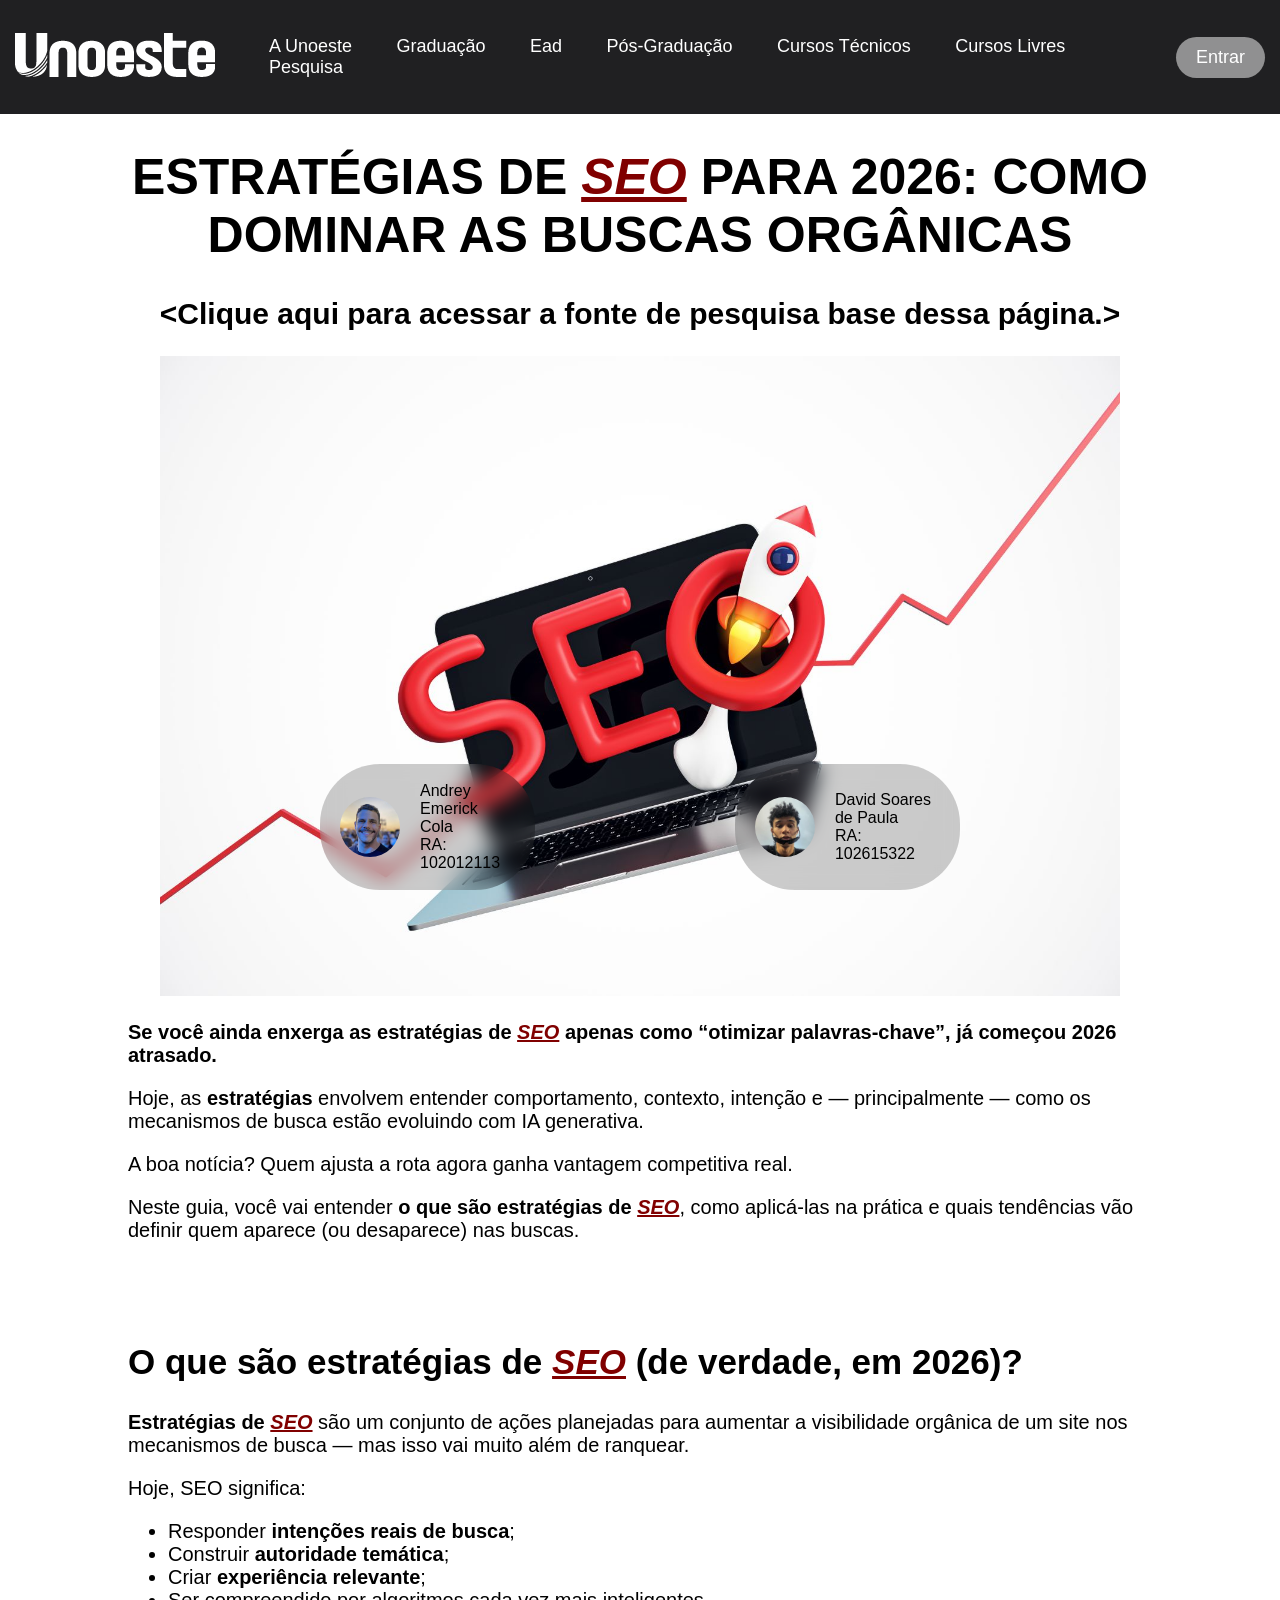
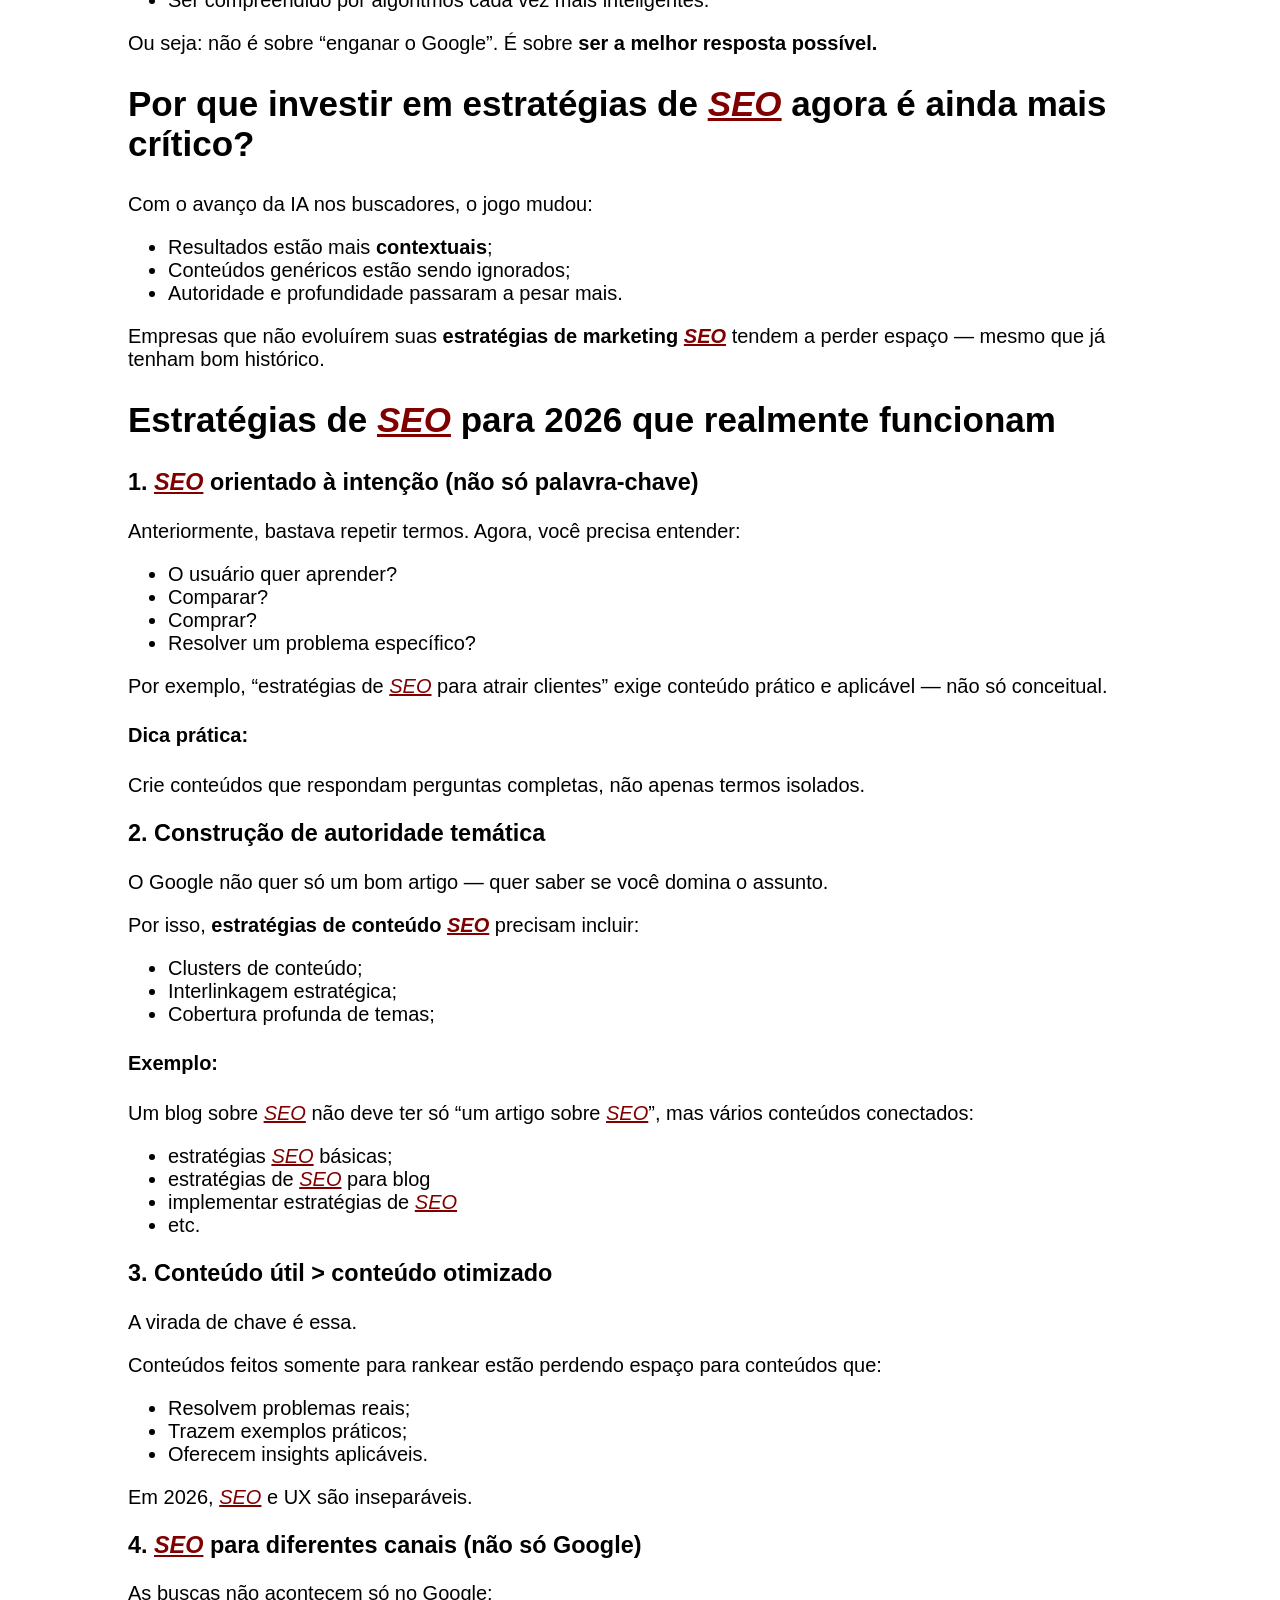
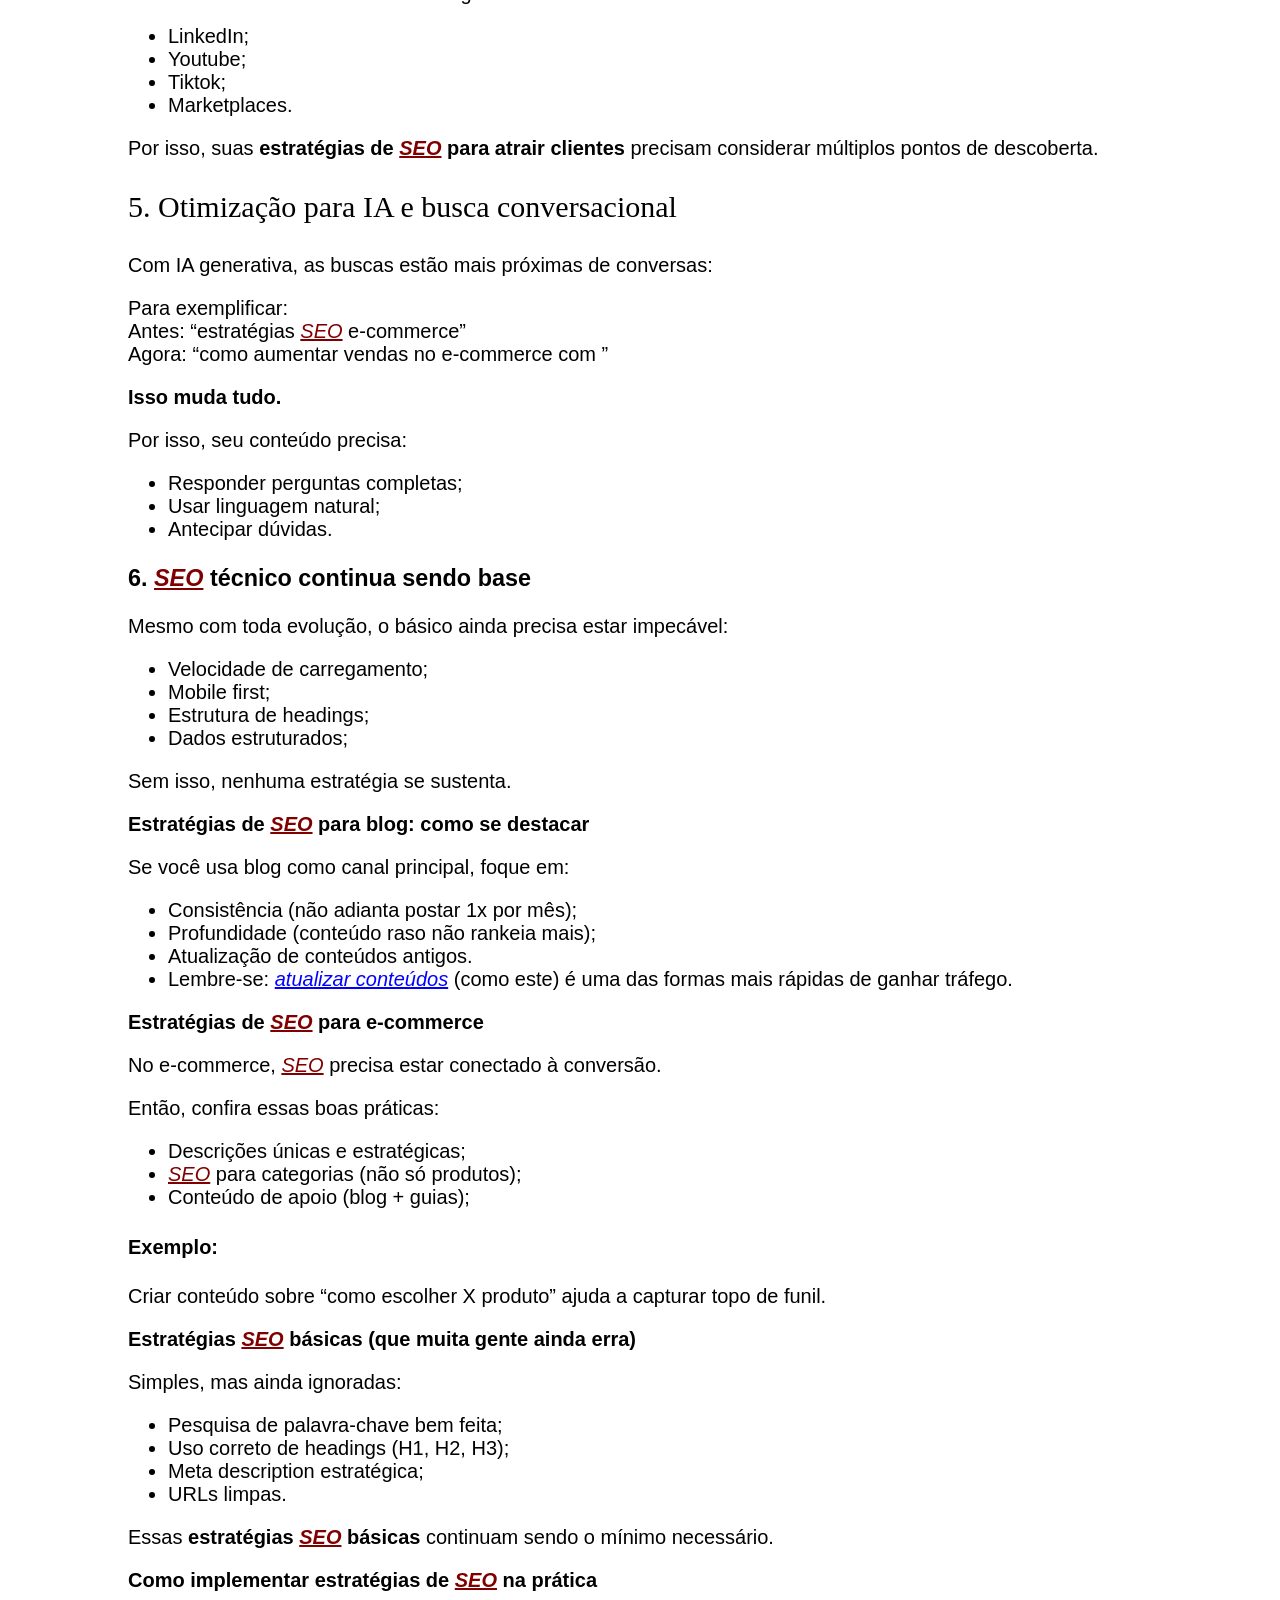
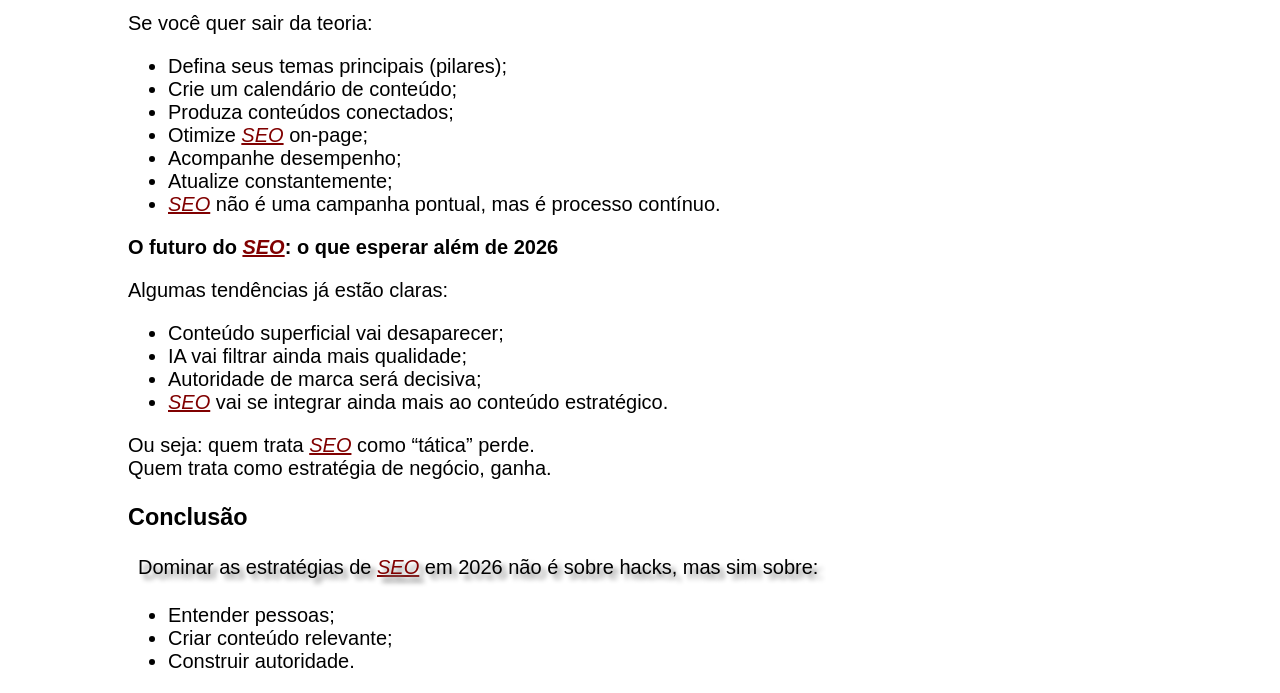
==== commit 5056988d: "Trabalho finalizado com tudo o que a professora pediu!" ====
--- a/main.html
+++ b/main.html
@@ -13,7 +13,9 @@
     <link href="https://fonts.googleapis.com/css2?family=Epilogue:ital,wght@0,100..900;1,100..900&family=Figtree:ital,wght@0,300..900;1,300..900&family=Poppins:ital,wght@0,100;0,200;0,300;0,400;0,500;0,600;0,700;0,800;0,900;1,100;1,200;1,300;1,400;1,500;1,600;1,700;1,800;1,900&family=Rubik+Mono+One&display=swap" rel="stylesheet">
     <style type="text/css">
       h3.sub5 {
-        text-shadow: 3px 3px 3px gray;
+        font-family: Times, Georgia, serif;
+        font-size: 30px;
+        font-weight: lighter;
     }
     </style>
 </head>
@@ -36,7 +38,7 @@
     </div>
     <div class="conteudo">
         <h1 class="titulo">Estratégias de <span>SEO</span> para 2026: como dominar as buscas orgânicas</h1>
-        <h2><a href="https://www.markp.com.br/estrategias-de-seo/" class="subtitulo">Clique aqui para acessar a fonte de pesquisa base dessa página.</a></h2>
+        <h2><a href="https://www.markp.com.br/estrategias-de-seo/" class="subtitulo">&ltClique aqui para acessar a fonte de pesquisa base dessa página.&gt</a></h2>
         <img class="ilustracao" src="assets/MarkP-Estrategias-de-SEO-MarkP.jpg" alt="Imagem Ilustrativa do Termo SEO">
         <div class="introducao">
             <p><strong>Se você ainda enxerga as estratégias de <span>SEO</span> apenas como “otimizar palavras-chave”, já começou 2026 atrasado.</strong></p>
@@ -144,7 +146,7 @@
               <li>Profundidade (conteúdo raso não rankeia mais);</li>
               <li>Atualização de conteúdos antigos.</li>
               <li>
-                Lembre-se: atualizar conteúdos (como este) é uma das formas mais
+                Lembre-se: <em style="text-decoration: underline; color: blue;">atualizar conteúdos</em> (como este) é uma das formas mais
                 rápidas de ganhar tráfego.
               </li>
             </ul>
@@ -199,7 +201,7 @@
               estratégia de negócio, ganha.
             </p>
             <h3>Conclusão</h3>
-            <p>
+            <p class="shadow-padding">
               Dominar as estratégias de <span>SEO</span> em 2026 não é sobre hacks, mas sim sobre:
             </p>
             <ul>
--- a/style2.css
+++ b/style2.css
@@ -118,3 +118,8 @@
   text-decoration: underline;
   color: #800000;
 }
+
+.shadow-padding {
+  text-shadow: 5px 5px 5px gray;
+  padding: 2px 2px 5px 10px;
+}
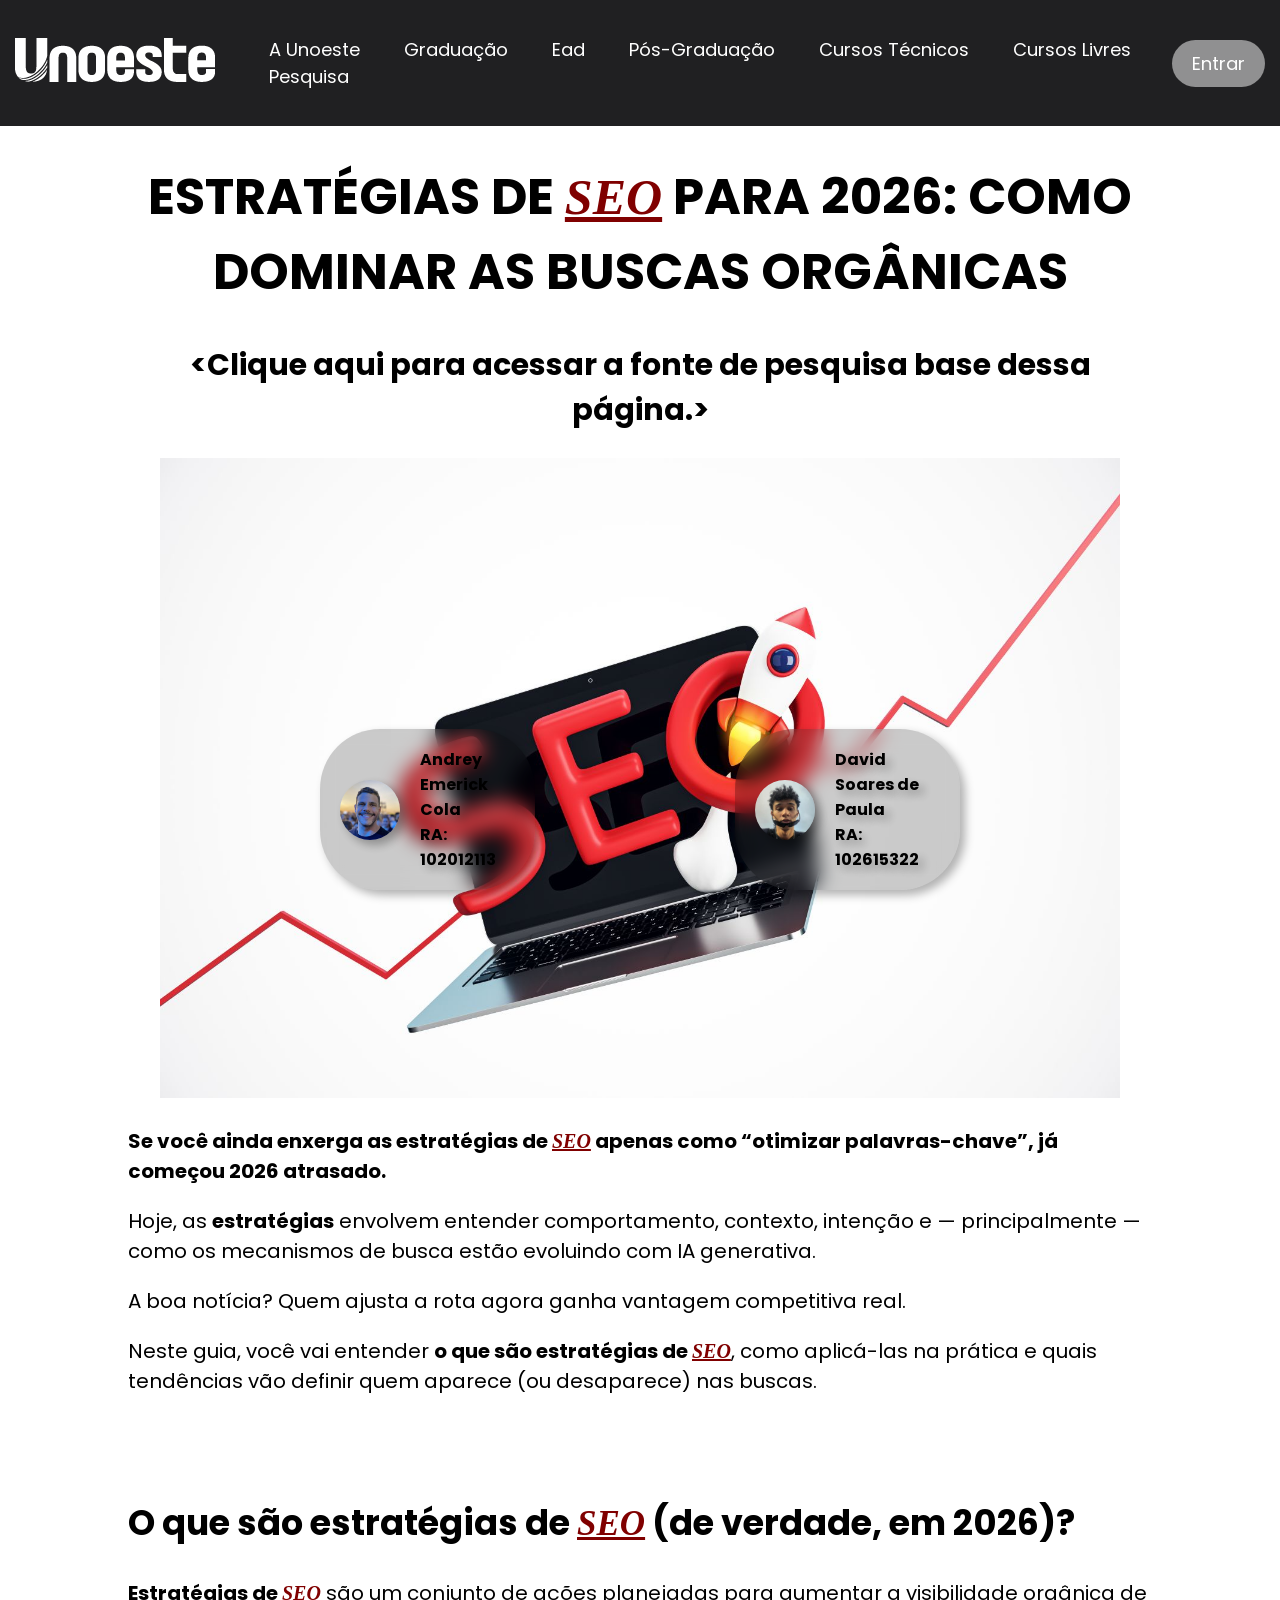
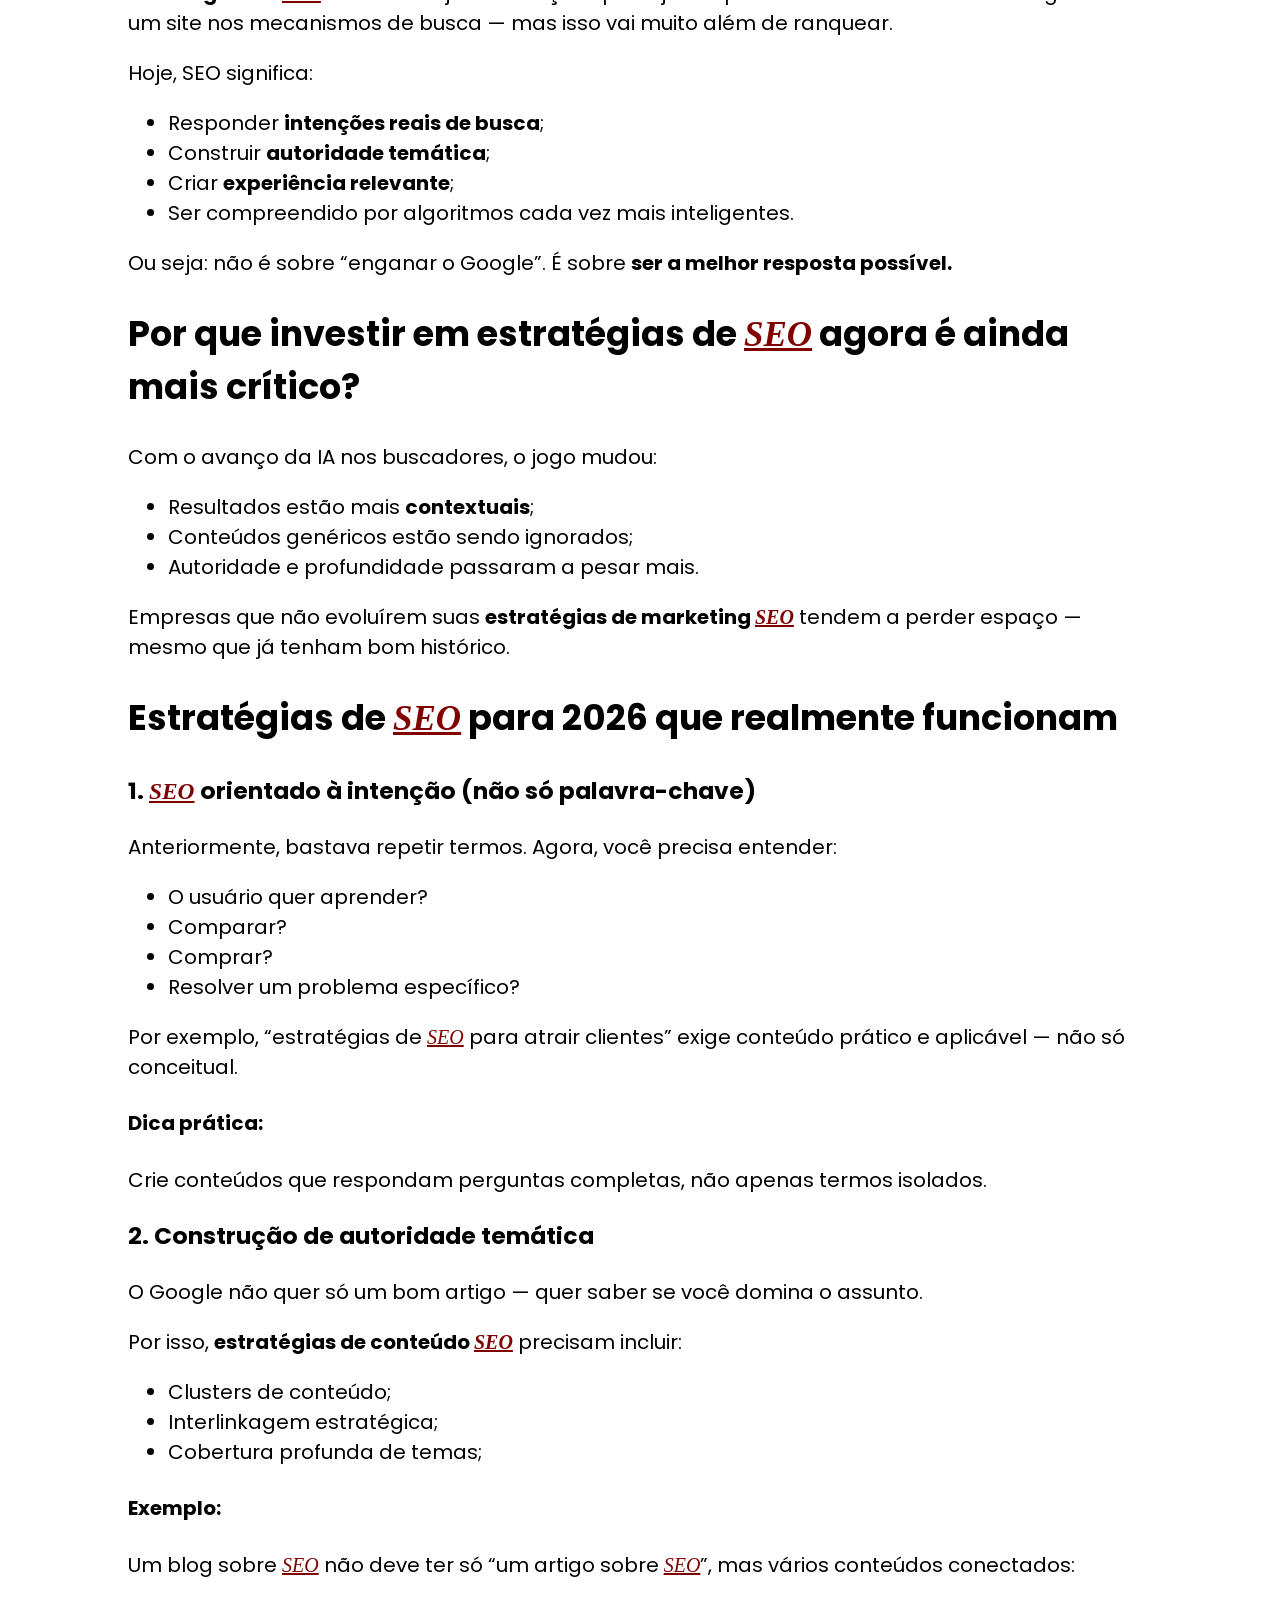
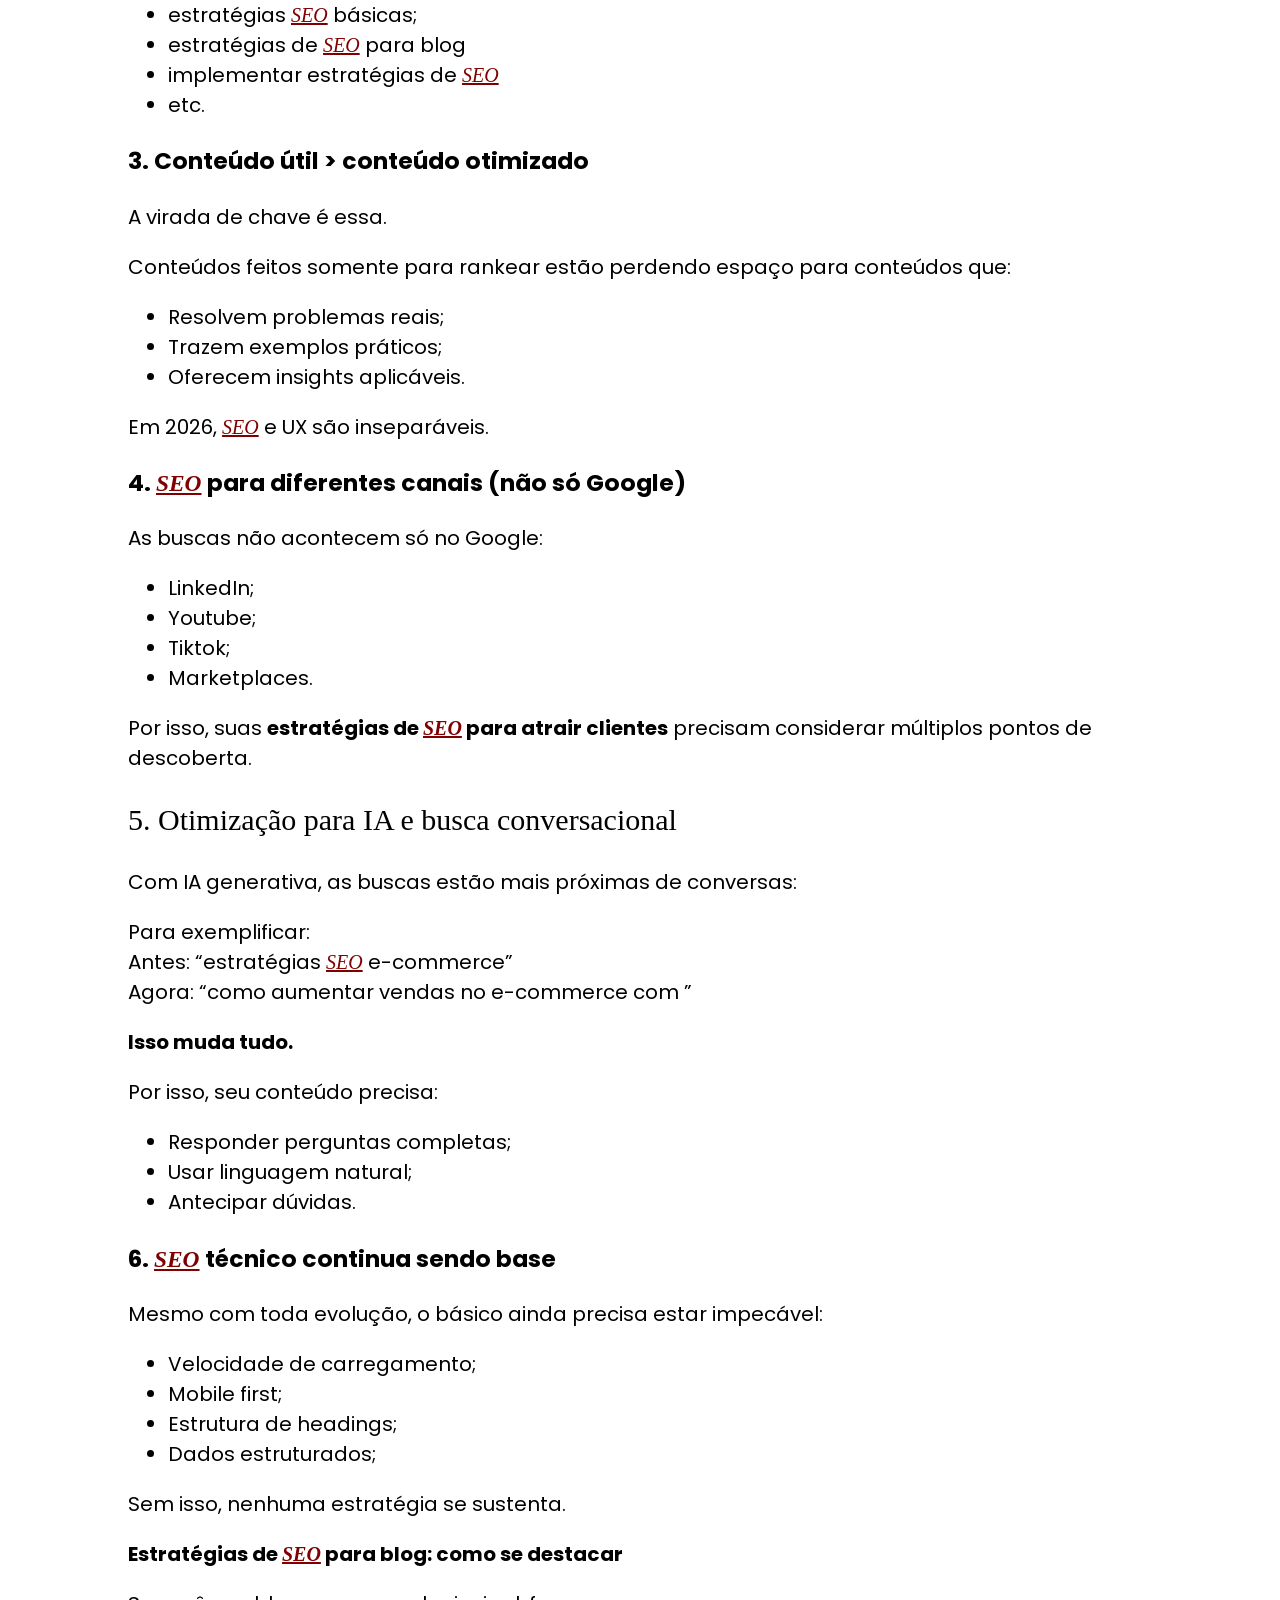
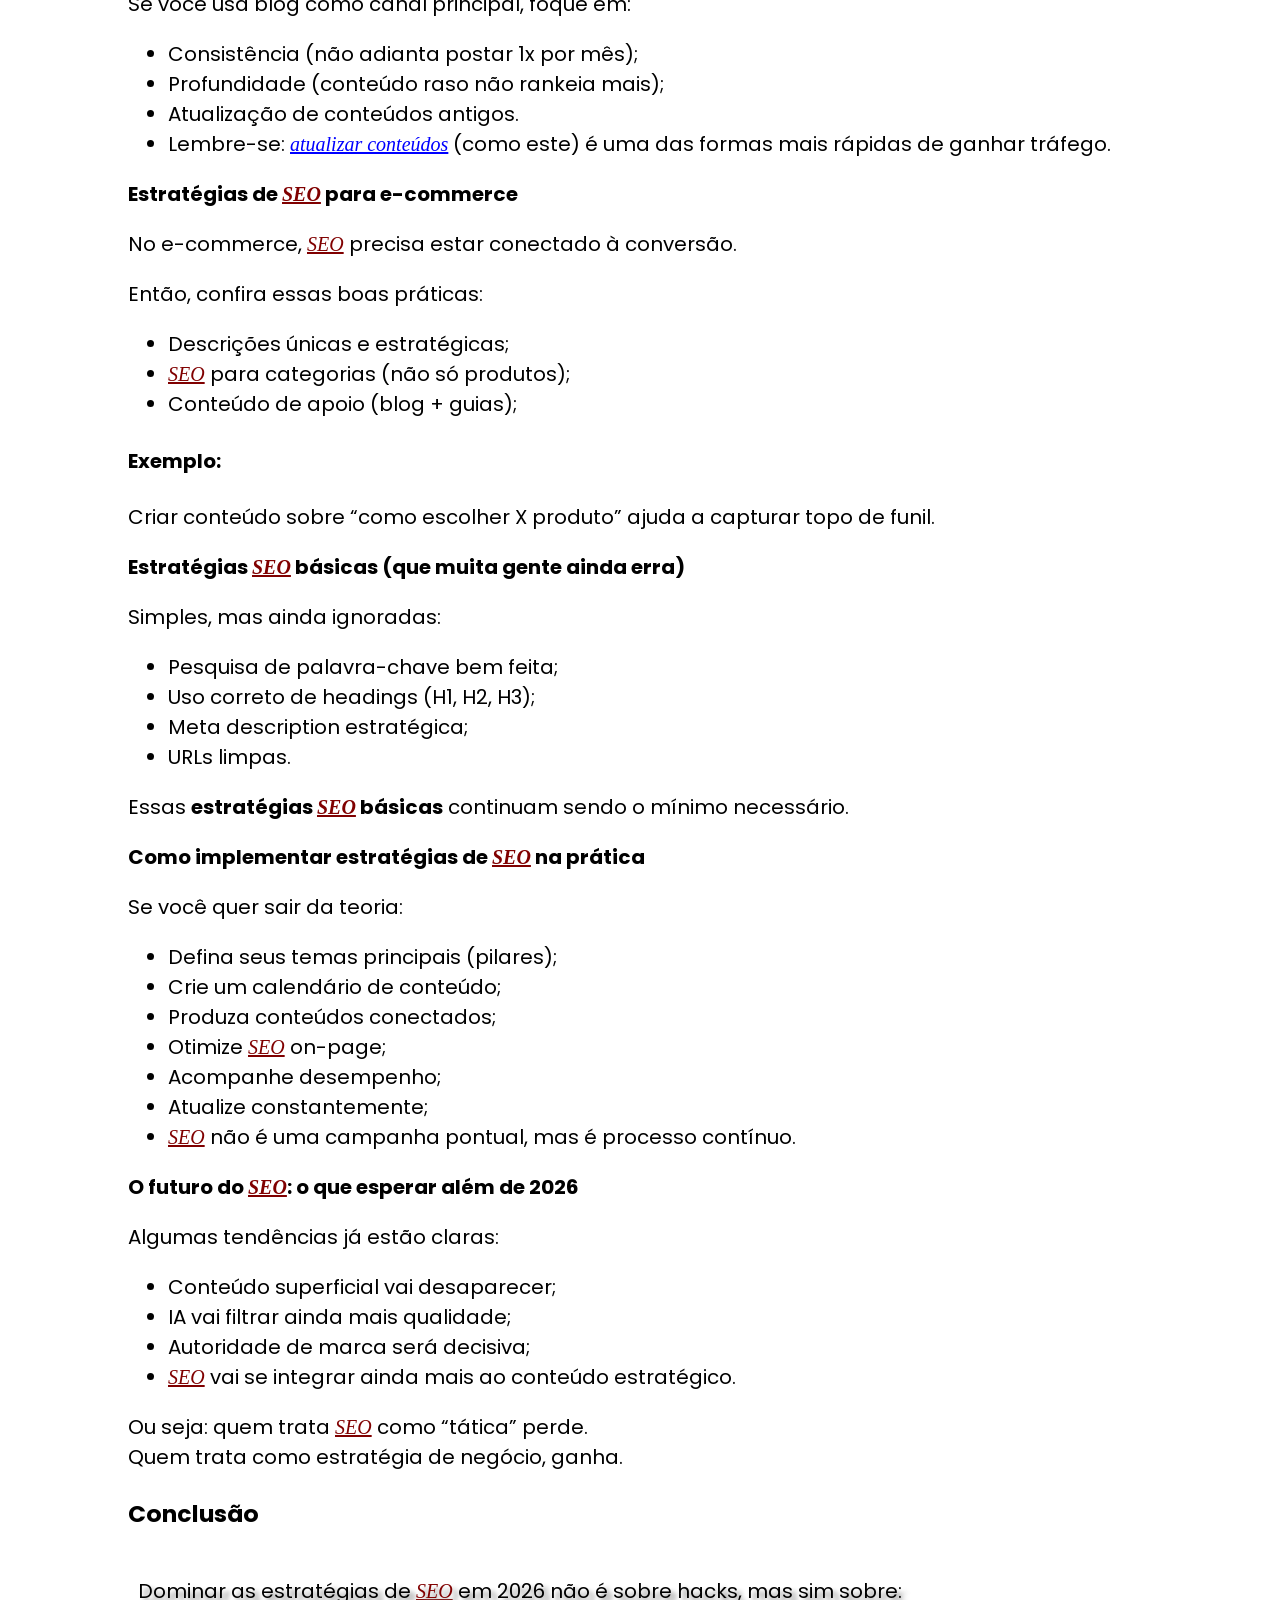
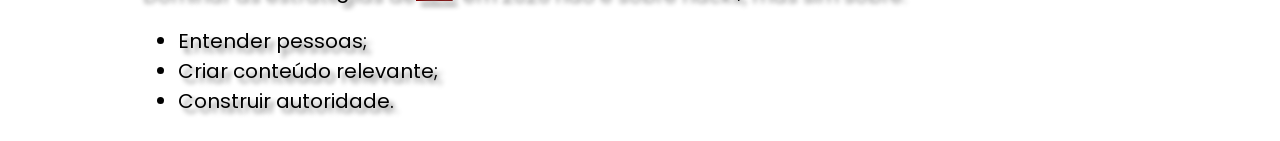
==== commit c8524c50: "finalizado" ====
--- a/main.html
+++ b/main.html
@@ -12,7 +12,7 @@
     <link rel="preconnect" href="https://fonts.gstatic.com" crossorigin>
     <link href="https://fonts.googleapis.com/css2?family=Epilogue:ital,wght@0,100..900;1,100..900&family=Figtree:ital,wght@0,300..900;1,300..900&family=Poppins:ital,wght@0,100;0,200;0,300;0,400;0,500;0,600;0,700;0,800;0,900;1,100;1,200;1,300;1,400;1,500;1,600;1,700;1,800;1,900&family=Rubik+Mono+One&display=swap" rel="stylesheet">
     <style type="text/css">
-      h3.sub5 {
+      .sub5 {
         font-family: Times, Georgia, serif;
         font-size: 30px;
         font-weight: lighter;
@@ -201,14 +201,16 @@
               estratégia de negócio, ganha.
             </p>
             <h3>Conclusão</h3>
-            <p class="shadow-padding">
-              Dominar as estratégias de <span>SEO</span> em 2026 não é sobre hacks, mas sim sobre:
-            </p>
-            <ul>
-              <li>Entender pessoas;</li>
-              <li>Criar conteúdo relevante;</li>
-              <li>Construir autoridade.</li>
-            </ul>
+            <div class="shadow-padding">
+                <p>
+                  Dominar as estratégias de <span>SEO</span> em 2026 não é sobre hacks, mas sim sobre:
+                </p>
+                <ul>
+                  <li>Entender pessoas;</li>
+                  <li>Criar conteúdo relevante;</li>
+                  <li>Construir autoridade.</li>
+                </ul>
+            </div>
         </div>
     </div>
     <div class="alunos">
--- a/style2.css
+++ b/style2.css
@@ -1,19 +1,16 @@
 * {
-  font-family: Arial, Helvetica, sans-serif;
+  font-family: "Poppins";
 }
 
 .formatacao {
   box-sizing: border-box;
   margin: 0;
   padding: 0;
-  font-family: "Poppins";
   background-color: white;
 }
 
 .menu {
-  li,
-  a,
-  button {
+  li, a, button {
     font-size: 18px;
     color: white;
     text-decoration: none;
@@ -94,6 +91,7 @@
 }
 
 .perfil {
+  font-weight: bold;
   gap: 20px;
   width: fit-content;
   background-color: rgba(0, 0, 0, 0.2);
@@ -102,9 +100,12 @@
   display: flex;
   align-items: center;
   backdrop-filter: blur(10px);
+  text-shadow: 5px 5px 10px rgba(0, 0, 0, 0.3);
+  box-shadow: 5px 5px 10px rgba(0, 0, 0, 0.3);
   img {
     width: 60px;
     border-radius: 30px;
+    box-shadow: 5px 5px 10px rgba(0, 0, 0, 0.3);
   }
 }
 
